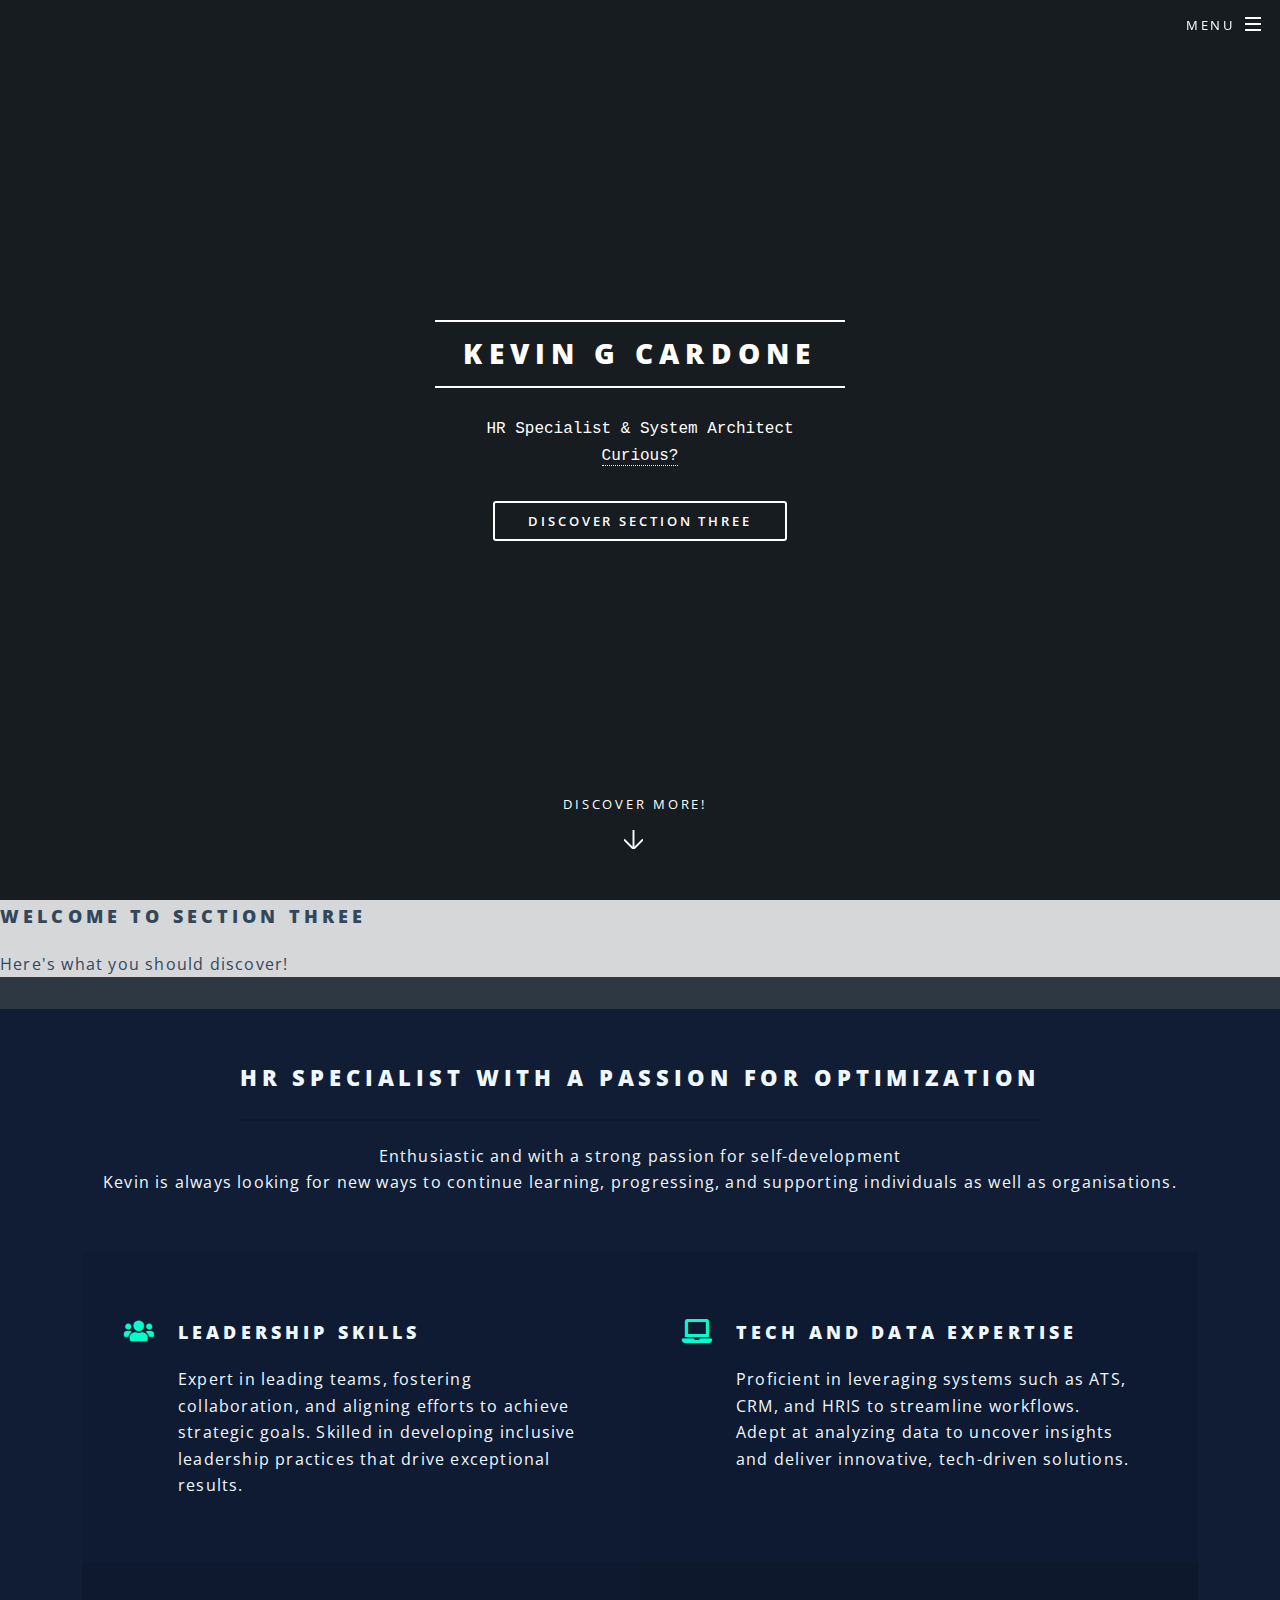
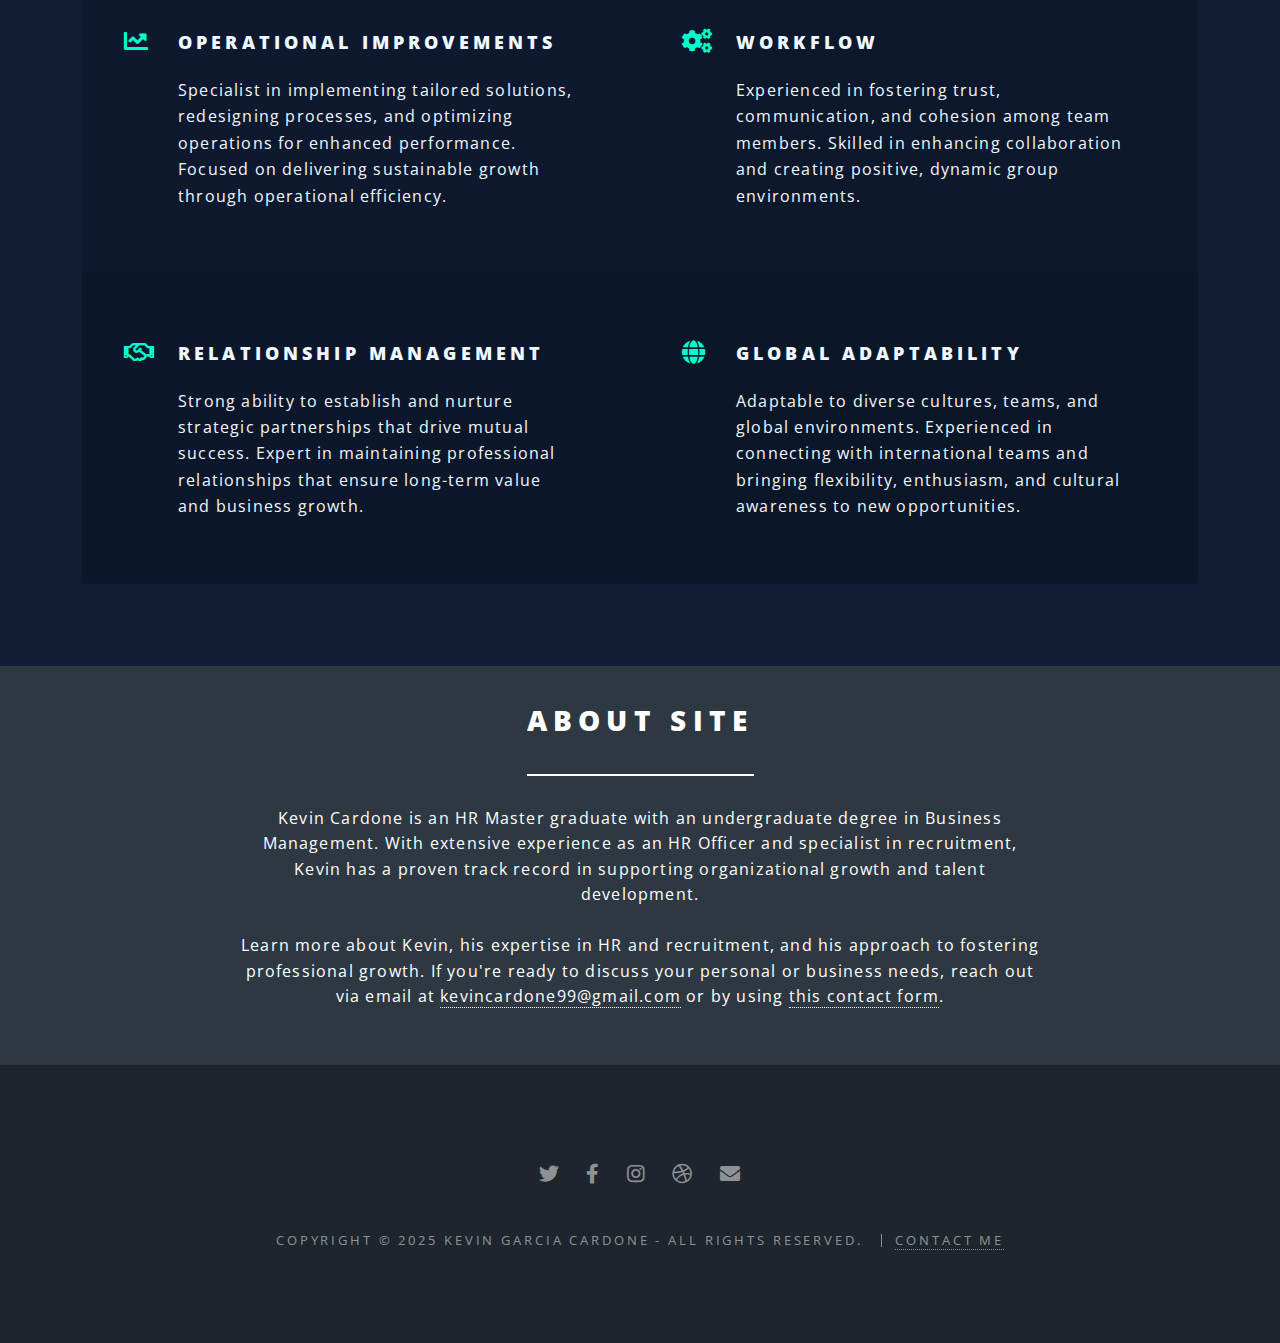
==== index.html @ 72589b6a "Update index.html" ====
<!DOCTYPE HTML>
<html>
    <head>
        <title>Kevin Cardone</title>
        <meta charset="utf-8" />
        <meta name="viewport" content="width=device-width, initial-scale=1, user-scalable=no" />
        <link rel="stylesheet" href="assets/css/main.css" />
        <link rel="stylesheet" href="https://cdnjs.cloudflare.com/ajax/libs/font-awesome/6.5.0/css/all.min.css" integrity="sha512-MB3zFUjFz8NsoI6RZfLGMZ6QrQbRuLsk9pbSrwUGoCsn5ij6+Sk6q6O3lO7L+M5mYhEbMPdo/OljnLZqeDg5oA==" crossorigin="anonymous" referrerpolicy="no-referrer" />
        <link rel="stylesheet" href="override.css" /> <!-- Ultimate override CSS file -->
        <noscript><link rel="stylesheet" href="assets/css/noscript.css" /></noscript>
        <style>
            /* Optional: Smooth scrolling */
            html {
                scroll-behavior: smooth;
            }
        </style>
    </head>
    <body class="landing is-preload">

        <!-- Page Wrapper -->
        <div id="page-wrapper">

            <!-- Header -->
            <header id="header" class="alt">
                <h1><a href="index.html">Kevin Cardone</a></h1>
                <nav id="nav">
                    <ul>
                        <li class="special">
                            <a href="#menu" class="menuToggle"><span>Menu</span></a>
                            <div id="menu">
                                <ul>
                                    <li><a href="index.html">Home</a></li>
                                    <li><a href="generic.html">About me</a></li>
                                    <li><a href="elements.html">Resume</a></li>
    
                                </ul>
                            </div>
                        </li>
                    </ul>
                </nav>
            </header>

            <!-- Banner -->
<section id="banner">
    <div class="inner">
        <h2>Kevin G Cardone</h2>
        <p>HR Specialist & System Architect<br />
            <a href="assets/images/gorge.jpg" target="_blank">Curious?</a></p>
        <ul class="actions special">
            <li><a href="#three" class="button">Discover Section Three</a></li>
        </ul>
    </div>
    <a href="#three" class="more scrolly">Discover more!</a> <!-- Updated to scroll to the next section -->
</section>

<!-- Section Three -->
<section id="three">
    <div class="inner">
        <h3>Welcome to Section Three</h3>
        <p>Here's what you should discover!</p>
    </div>
</section>

            <!-- HR Skills Section -->
       <section id="three" class="wrapper style3 special" style="background-color: rgba(10, 25, 51, 0.85); color: #f0f8ff; padding: 50px 20px; margin-bottom: 0 !important; border: none;">
    <div class="inner">
        <header class="major">
            <h2>HR specialist with a passion for optimization</h2>
            <p>Enthusiastic and with a strong passion for self-development<br />
            Kevin is always looking for new ways to continue learning, progressing, and supporting individuals as well as organisations.</p>
        </header>
        <ul class="features">
            <li class="icon solid fa-users">
                <h3>Leadership Skills</h3>
                <p>Expert in leading teams, fostering collaboration, and aligning efforts to achieve strategic goals. Skilled in developing inclusive leadership practices that drive exceptional results.</p>
            </li>
            <li class="icon solid fa-laptop">
                <h3>Tech and Data Expertise</h3>
                <p>Proficient in leveraging systems such as ATS, CRM, and HRIS to streamline workflows. Adept at analyzing data to uncover insights and deliver innovative, tech-driven solutions.</p>
            </li>
            <li class="icon solid fa-chart-line">
                <h3>Operational Improvements</h3>
                <p>Specialist in implementing tailored solutions, redesigning processes, and optimizing operations for enhanced performance. Focused on delivering sustainable growth through operational efficiency.</p>
            </li>
            <li class="icon solid fa-cogs">
                <h3>Workflow</h3>
                <p>Experienced in fostering trust, communication, and cohesion among team members. Skilled in enhancing collaboration and creating positive, dynamic group environments.</p>
            </li>
            <li class="icon fa-handshake">
                <h3>Relationship Management</h3>
                <p>Strong ability to establish and nurture strategic partnerships that drive mutual success. Expert in maintaining professional relationships that ensure long-term value and business growth.</p>
            </li>
            <li class="icon solid fa-globe">
                <h3>Global Adaptability</h3>
                <p>Adaptable to diverse cultures, teams, and global environments. Experienced in connecting with international teams and bringing flexibility, enthusiasm, and cultural awareness to new opportunities.</p>
            </li>
        </ul>
    </div>
</section>

            <section id="about-site-custom" class="wrapper style2 special" style="margin-top: 0 !important; padding-top: 0; border: none;">
    <div class="inner">
        <header class="major" style="margin-bottom: 10px;">
            <h2>About Site</h2>
        </header>
        <p>Kevin Cardone is an HR Master graduate with an undergraduate degree in Business Management. With extensive experience as an HR Officer and specialist in recruitment, Kevin has a proven track record in supporting organizational growth and talent development.</p>
        <p>Learn more about Kevin, his expertise in HR and recruitment, and his approach to fostering professional growth. If you're ready to discuss your personal or business needs, reach out via email at <a href="mailto:kevincardone99@gmail.com">kevincardone99@gmail.com</a> or by using <a href="#">this contact form</a>.</p>
    </div>
</section>



            <!-- Footer -->
            <footer id="footer">
                <ul class="icons">
                    <li><a href="#" class="icon brands fa-twitter"><span class="label">Twitter</span></a></li>
                    <li><a href="#" class="icon brands fa-facebook-f"><span class="label">Facebook</span></a></li>
                    <li><a href="#" class="icon brands fa-instagram"><span class="label">Instagram</span></a></li>
                    <li><a href="#" class="icon brands fa-dribbble"><span class="label">Dribbble</span></a></li>
                    <li><a href="#" class="icon solid fa-envelope"><span class="label">Email</span></a></li>
                </ul>
                <ul class="copyright">
                    <li>Copyright &copy; 2025 Kevin Garcia Cardone - All Rights Reserved.</li>
                    <li><a href="https://altruisticaxon.github.io/spectral/">Contact me</a></li>
                </ul>
            </footer>

        </div> <!-- Closed properly -->

        <!-- Scripts -->
        <script src="assets/js/jquery.min.js"></script>
        <script src="assets/js/jquery.scrollex.min.js"></script>
        <script src="assets/js/jquery.scrolly.min.js"></script>
        <script src="assets/js/browser.min.js"></script>
        <script src="assets/js/breakpoints.min.js"></script>
        <script src="assets/js/util.js"></script>
        <script src="assets/js/main.js"></script>

        </script>
        <script>
            document.querySelectorAll('a[href^="#"]').forEach(anchor => {
                anchor.addEventListener('click', function (e) {
                    e.preventDefault();
                    const targetElement = document.querySelector(this.getAttribute('href'));
                    
                    if (!targetElement) return; // Ensure the target exists

                    // Scroll immediately without delay
                    const targetPosition = targetElement.offsetTop;
                    window.scrollTo({
                        top: targetPosition,
                        behavior: 'smooth' // Smooth scrolling for UX
                    });
                });
            });
        </script>
    </body>
</html>
---- assets/css/main.css ----
@import url(fontawesome-all.min.css);
@import url("https://fonts.googleapis.com/css?family=Open+Sans:400,400italic,600,600italic,800,800italic");

/*
	Spectral by HTML5 UP
	html5up.net | @ajlkn
	Free for personal and commercial use under the CCA 3.0 license (html5up.net/license)
*/

html, body, div, span, applet, object,
iframe, h1, h2, h3, h4, h5, h6, p, blockquote,
pre, a, abbr, acronym, address, big, cite,
code, del, dfn, em, img, ins, kbd, q, s, samp,
small, strike, strong, sub, sup, tt, var, b,
u, i, center, dl, dt, dd, ol, ul, li, fieldset,
form, label, legend, table, caption, tbody,
tfoot, thead, tr, th, td, article, aside,
canvas, details, embed, figure, figcaption,
footer, header, hgroup, menu, nav, output, ruby,
section, summary, time, mark, audio, video {
	margin: 0;
	padding: 0;
	border: 0;
	font-size: 100%;
	font: inherit;
	vertical-align: baseline;}
/* --- Resume Section Overrides --- */
#resume.wrapper.style3.special {
  background: linear-gradient(rgba(10,25,51,0.5), rgba(10,25,51,0.5)) , url('assets/images/banner.jpg') no-repeat center center/cover !important;
  text-align: center !important;
  display: flex !important;
  flex-direction: column !important;
  justify-content: center !important;
  align-items: center !important;
  padding: 50px 20px !important;
  margin-bottom: 0 !important;
  border: none !important;
  height: 100vh !important;
  color: #f0f8ff !important;
}

/* --- Resume Section Buttons Overrides --- */
#resume .actions .button {
  background: #fff !important;
  color: #0a1933 !important;
  padding: 12px 25px !important;
  margin: 10px 5px !important;
  font-size: 1rem !important;
  border-radius: 4px !important;
  text-decoration: none !important;
}


article, aside, details, figcaption, figure,
footer, header, hgroup, menu, nav, section {
	display: block;}

body {
	line-height: 1;
}

ol, ul {
	list-style: none;
}

blockquote, q {
	quotes: none;
}

	blockquote:before, blockquote:after, q:before, q:after {
		content: '';
		content: none;
	}

table {
	border-collapse: collapse;
	border-spacing: 0;
}

body {
	-webkit-text-size-adjust: none;
}

mark {
	background-color: transparent;
	color: inherit;
}

input::-moz-focus-inner {
	border: 0;
	padding: 0;
}

input, select, textarea {
	-moz-appearance: none;
	-webkit-appearance: none;
	-ms-appearance: none;
	appearance: none;
}

/* Basic */

	@-ms-viewport {
		width: device-width;
	}

	html {
		box-sizing: border-box;
	}

	*, *:before, *:after {
		box-sizing: inherit;
	}

	body {
		background: #2e3842;
	}

		body.is-preload *, body.is-preload *:before, body.is-preload *:after {
			-moz-animation: none !important;
			-webkit-animation: none !important;
			-ms-animation: none !important;
			animation: none !important;
			-moz-transition: none !important;
			-webkit-transition: none !important;
			-ms-transition: none !important;
			transition: none !important;
		}

	body, input, select, textarea {
		color: #fff;
		font-family: "Open Sans", Helvetica, sans-serif;
		font-size: 15pt;
		font-weight: 400;
		letter-spacing: 0.075em;
		line-height: 1.65em;
	}

		@media screen and (max-width: 1680px) {

			body, input, select, textarea {
				font-size: 13pt;
			}

		}

		@media screen and (max-width: 1280px) {

			body, input, select, textarea {
				font-size: 12pt;
			}

		}

		@media screen and (max-width: 736px) {

			body, input, select, textarea {
				font-size: 11pt;
				letter-spacing: 0.0375em;
			}

		}

	a {
		-moz-transition: color 0.2s ease, border-bottom-color 0.2s ease;
		-webkit-transition: color 0.2s ease, border-bottom-color 0.2s ease;
		-ms-transition: color 0.2s ease, border-bottom-color 0.2s ease;
		transition: color 0.2s ease, border-bottom-color 0.2s ease;
		border-bottom: dotted 1px;
		color: inherit;
		text-decoration: none;
	}

		a:hover {
			border-bottom-color: transparent;
		}

	strong, b {
		color: #fff;
		font-weight: 600;
	}

	em, i {
		font-style: italic;
	}

	p {
		margin: 0 0 2em 0;
	}

	h1, h2, h3, h4, h5, h6 {
		color: #fff;
		font-weight: 800;
		letter-spacing: 0.225em;
		line-height: 1em;
		margin: 0 0 1em 0;
		text-transform: uppercase;
	}

		h1 a, h2 a, h3 a, h4 a, h5 a, h6 a {
			color: inherit;
			text-decoration: none;
		}

	h2 {
		font-size: 1.35em;
		line-height: 1.75em;
	}

		@media screen and (max-width: 736px) {

			h2 {
				font-size: 1.1em;
				line-height: 1.65em;
			}

		}

	h3 {
		font-size: 1.15em;
		line-height: 1.75em;
	}

		@media screen and (max-width: 736px) {

			h3 {
				font-size: 1em;
				line-height: 1.65em;
			}

		}

	h4 {
		font-size: 1em;
		line-height: 1.5em;
	}

	h5 {
		font-size: 0.8em;
		line-height: 1.5em;
	}

	h6 {
		font-size: 0.7em;
		line-height: 1.5em;
	}

	sub {
		font-size: 0.8em;
		position: relative;
		top: 0.5em;
	}

	sup {
		font-size: 0.8em;
		position: relative;
		top: -0.5em;
	}

	hr {
		border: 0;
		border-bottom: solid 2px #fff;
		margin: 3em 0;
	}

		hr.major {
			margin: 4.5em 0;
		}

	blockquote {
		border-left: solid 4px #fff;
		font-style: italic;
		margin: 0 0 2em 0;
		padding: 0.5em 0 0.5em 2em;
	}

	code {
		background: rgba(144, 144, 144, 0.25);
		border-radius: 3px;
		font-family: "Courier New", monospace;
		font-size: 0.9em;
		letter-spacing: 0;
		margin: 0 0.25em;
		padding: 0.25em 0.65em;
	}

	pre {
		-webkit-overflow-scrolling: touch;
		font-family: "Courier New", monospace;
		font-size: 0.9em;
		margin: 0 0 2em 0;
	}

		pre code {
			display: block;
			line-height: 1.75em;
			padding: 1em 1.5em;
			overflow-x: auto;
		}

	.align-left {
		text-align: left;
	}

	.align-center {
		text-align: center;
	}

	.align-right {
		text-align: right;
	}

/* Row */

	.row {
		display: flex;
		flex-wrap: wrap;
		box-sizing: border-box;
		align-items: stretch;
	}

		.row > * {
			box-sizing: border-box;
		}

		.row.gtr-uniform > * > :last-child {
			margin-bottom: 0;
		}

		.row.aln-left {
			justify-content: flex-start;
		}

		.row.aln-center {
			justify-content: center;
		}

		.row.aln-right {
			justify-content: flex-end;
		}

		.row.aln-top {
			align-items: flex-start;
		}

		.row.aln-middle {
			align-items: center;
		}

		.row.aln-bottom {
			align-items: flex-end;
		}

		.row > .imp {
			order: -1;
		}

		.row > .col-1 {
			width: 8.33333%;
		}

		.row > .off-1 {
			margin-left: 8.33333%;
		}

		.row > .col-2 {
			width: 16.66667%;
		}

		.row > .off-2 {
			margin-left: 16.66667%;
		}

		.row > .col-3 {
			width: 25%;
		}

		.row > .off-3 {
			margin-left: 25%;
		}

		.row > .col-4 {
			width: 33.33333%;
		}

		.row > .off-4 {
			margin-left: 33.33333%;
		}

		.row > .col-5 {
			width: 41.66667%;
		}

		.row > .off-5 {
			margin-left: 41.66667%;
		}

		.row > .col-6 {
			width: 50%;
		}

		.row > .off-6 {
			margin-left: 50%;
		}

		.row > .col-7 {
			width: 58.33333%;
		}

		.row > .off-7 {
			margin-left: 58.33333%;
		}

		.row > .col-8 {
			width: 66.66667%;
		}

		.row > .off-8 {
			margin-left: 66.66667%;
		}

		.row > .col-9 {
			width: 75%;
		}

		.row > .off-9 {
			margin-left: 75%;
		}

		.row > .col-10 {
			width: 83.33333%;
		}

		.row > .off-10 {
			margin-left: 83.33333%;
		}

		.row > .col-11 {
			width: 91.66667%;
		}

		.row > .off-11 {
			margin-left: 91.66667%;
		}

		.row > .col-12 {
			width: 100%;
		}

		.row > .off-12 {
			margin-left: 100%;
		}

		.row.gtr-0 {
			margin-top: 0;
			margin-left: 0em;
		}

			.row.gtr-0 > * {
				padding: 0 0 0 0em;
			}

			.row.gtr-0.gtr-uniform {
				margin-top: 0em;
			}

				.row.gtr-0.gtr-uniform > * {
					padding-top: 0em;
				}

		.row.gtr-25 {
			margin-top: 0;
			margin-left: -0.375em;
		}

			.row.gtr-25 > * {
				padding: 0 0 0 0.375em;
			}

			.row.gtr-25.gtr-uniform {
				margin-top: -0.375em;
			}

				.row.gtr-25.gtr-uniform > * {
					padding-top: 0.375em;
				}

		.row.gtr-50 {
			margin-top: 0;
			margin-left: -0.75em;
		}

			.row.gtr-50 > * {
				padding: 0 0 0 0.75em;
			}

			.row.gtr-50.gtr-uniform {
				margin-top: -0.75em;
			}

				.row.gtr-50.gtr-uniform > * {
					padding-top: 0.75em;
				}

		.row {
			margin-top: 0;
			margin-left: -1.5em;
		}

			.row > * {
				padding: 0 0 0 1.5em;
			}

			.row.gtr-uniform {
				margin-top: -1.5em;
			}

				.row.gtr-uniform > * {
					padding-top: 1.5em;
				}

		.row.gtr-150 {
			margin-top: 0;
			margin-left: -2.25em;
		}

			.row.gtr-150 > * {
				padding: 0 0 0 2.25em;
			}

			.row.gtr-150.gtr-uniform {
				margin-top: -2.25em;
			}

				.row.gtr-150.gtr-uniform > * {
					padding-top: 2.25em;
				}

		.row.gtr-200 {
			margin-top: 0;
			margin-left: -3em;
		}

			.row.gtr-200 > * {
				padding: 0 0 0 3em;
			}

			.row.gtr-200.gtr-uniform {
				margin-top: -3em;
			}

				.row.gtr-200.gtr-uniform > * {
					padding-top: 3em;
				}

		@media screen and (max-width: 1680px) {

			.row {
				display: flex;
				flex-wrap: wrap;
				box-sizing: border-box;
				align-items: stretch;
			}

				.row > * {
					box-sizing: border-box;
				}

				.row.gtr-uniform > * > :last-child {
					margin-bottom: 0;
				}

				.row.aln-left {
					justify-content: flex-start;
				}

				.row.aln-center {
					justify-content: center;
				}

				.row.aln-right {
					justify-content: flex-end;
				}

				.row.aln-top {
					align-items: flex-start;
				}

				.row.aln-middle {
					align-items: center;
				}

				.row.aln-bottom {
					align-items: flex-end;
				}

				.row > .imp-xlarge {
					order: -1;
				}

				.row > .col-1-xlarge {
					width: 8.33333%;
				}

				.row > .off-1-xlarge {
					margin-left: 8.33333%;
				}

				.row > .col-2-xlarge {
					width: 16.66667%;
				}

				.row > .off-2-xlarge {
					margin-left: 16.66667%;
				}

				.row > .col-3-xlarge {
					width: 25%;
				}

				.row > .off-3-xlarge {
					margin-left: 25%;
				}

				.row > .col-4-xlarge {
					width: 33.33333%;
				}

				.row > .off-4-xlarge {
					margin-left: 33.33333%;
				}

				.row > .col-5-xlarge {
					width: 41.66667%;
				}

				.row > .off-5-xlarge {
					margin-left: 41.66667%;
				}

				.row > .col-6-xlarge {
					width: 50%;
				}

				.row > .off-6-xlarge {
					margin-left: 50%;
				}

				.row > .col-7-xlarge {
					width: 58.33333%;
				}

				.row > .off-7-xlarge {
					margin-left: 58.33333%;
				}

				.row > .col-8-xlarge {
					width: 66.66667%;
				}

				.row > .off-8-xlarge {
					margin-left: 66.66667%;
				}

				.row > .col-9-xlarge {
					width: 75%;
				}

				.row > .off-9-xlarge {
					margin-left: 75%;
				}

				.row > .col-10-xlarge {
					width: 83.33333%;
				}

				.row > .off-10-xlarge {
					margin-left: 83.33333%;
				}

				.row > .col-11-xlarge {
					width: 91.66667%;
				}

				.row > .off-11-xlarge {
					margin-left: 91.66667%;
				}

				.row > .col-12-xlarge {
					width: 100%;
				}

				.row > .off-12-xlarge {
					margin-left: 100%;
				}

				.row.gtr-0 {
					margin-top: 0;
					margin-left: 0em;
				}

					.row.gtr-0 > * {
						padding: 0 0 0 0em;
					}

					.row.gtr-0.gtr-uniform {
						margin-top: 0em;
					}

						.row.gtr-0.gtr-uniform > * {
							padding-top: 0em;
						}

				.row.gtr-25 {
					margin-top: 0;
					margin-left: -0.375em;
				}

					.row.gtr-25 > * {
						padding: 0 0 0 0.375em;
					}

					.row.gtr-25.gtr-uniform {
						margin-top: -0.375em;
					}

						.row.gtr-25.gtr-uniform > * {
							padding-top: 0.375em;
						}

				.row.gtr-50 {
					margin-top: 0;
					margin-left: -0.75em;
				}

					.row.gtr-50 > * {
						padding: 0 0 0 0.75em;
					}

					.row.gtr-50.gtr-uniform {
						margin-top: -0.75em;
					}

						.row.gtr-50.gtr-uniform > * {
							padding-top: 0.75em;
						}

				.row {
					margin-top: 0;
					margin-left: -1.5em;
				}

					.row > * {
						padding: 0 0 0 1.5em;
					}

					.row.gtr-uniform {
						margin-top: -1.5em;
					}

						.row.gtr-uniform > * {
							padding-top: 1.5em;
						}

				.row.gtr-150 {
					margin-top: 0;
					margin-left: -2.25em;
				}

					.row.gtr-150 > * {
						padding: 0 0 0 2.25em;
					}

					.row.gtr-150.gtr-uniform {
						margin-top: -2.25em;
					}

						.row.gtr-150.gtr-uniform > * {
							padding-top: 2.25em;
						}

				.row.gtr-200 {
					margin-top: 0;
					margin-left: -3em;
				}

					.row.gtr-200 > * {
						padding: 0 0 0 3em;
					}

					.row.gtr-200.gtr-uniform {
						margin-top: -3em;
					}

						.row.gtr-200.gtr-uniform > * {
							padding-top: 3em;
						}

		}

		@media screen and (max-width: 1280px) {

			.row {
				display: flex;
				flex-wrap: wrap;
				box-sizing: border-box;
				align-items: stretch;
			}

				.row > * {
					box-sizing: border-box;
				}

				.row.gtr-uniform > * > :last-child {
					margin-bottom: 0;
				}

				.row.aln-left {
					justify-content: flex-start;
				}

				.row.aln-center {
					justify-content: center;
				}

				.row.aln-right {
					justify-content: flex-end;
				}

				.row.aln-top {
					align-items: flex-start;
				}

				.row.aln-middle {
					align-items: center;
				}

				.row.aln-bottom {
					align-items: flex-end;
				}

				.row > .imp-large {
					order: -1;
				}

				.row > .col-1-large {
					width: 8.33333%;
				}

				.row > .off-1-large {
					margin-left: 8.33333%;
				}

				.row > .col-2-large {
					width: 16.66667%;
				}

				.row > .off-2-large {
					margin-left: 16.66667%;
				}

				.row > .col-3-large {
					width: 25%;
				}

				.row > .off-3-large {
					margin-left: 25%;
				}

				.row > .col-4-large {
					width: 33.33333%;
				}

				.row > .off-4-large {
					margin-left: 33.33333%;
				}

				.row > .col-5-large {
					width: 41.66667%;
				}

				.row > .off-5-large {
					margin-left: 41.66667%;
				}

				.row > .col-6-large {
					width: 50%;
				}

				.row > .off-6-large {
					margin-left: 50%;
				}

				.row > .col-7-large {
					width: 58.33333%;
				}

				.row > .off-7-large {
					margin-left: 58.33333%;
				}

				.row > .col-8-large {
					width: 66.66667%;
				}

				.row > .off-8-large {
					margin-left: 66.66667%;
				}

				.row > .col-9-large {
					width: 75%;
				}

				.row > .off-9-large {
					margin-left: 75%;
				}

				.row > .col-10-large {
					width: 83.33333%;
				}

				.row > .off-10-large {
					margin-left: 83.33333%;
				}

				.row > .col-11-large {
					width: 91.66667%;
				}

				.row > .off-11-large {
					margin-left: 91.66667%;
				}

				.row > .col-12-large {
					width: 100%;
				}

				.row > .off-12-large {
					margin-left: 100%;
				}

				.row.gtr-0 {
					margin-top: 0;
					margin-left: 0em;
				}

					.row.gtr-0 > * {
						padding: 0 0 0 0em;
					}

					.row.gtr-0.gtr-uniform {
						margin-top: 0em;
					}

						.row.gtr-0.gtr-uniform > * {
							padding-top: 0em;
						}

				.row.gtr-25 {
					margin-top: 0;
					margin-left: -0.375em;
				}

					.row.gtr-25 > * {
						padding: 0 0 0 0.375em;
					}

					.row.gtr-25.gtr-uniform {
						margin-top: -0.375em;
					}

						.row.gtr-25.gtr-uniform > * {
							padding-top: 0.375em;
						}

				.row.gtr-50 {
					margin-top: 0;
					margin-left: -0.75em;
				}

					.row.gtr-50 > * {
						padding: 0 0 0 0.75em;
					}

					.row.gtr-50.gtr-uniform {
						margin-top: -0.75em;
					}

						.row.gtr-50.gtr-uniform > * {
							padding-top: 0.75em;
						}

				.row {
					margin-top: 0;
					margin-left: -1.5em;
				}

					.row > * {
						padding: 0 0 0 1.5em;
					}

					.row.gtr-uniform {
						margin-top: -1.5em;
					}

						.row.gtr-uniform > * {
							padding-top: 1.5em;
						}

				.row.gtr-150 {
					margin-top: 0;
					margin-left: -2.25em;
				}

					.row.gtr-150 > * {
						padding: 0 0 0 2.25em;
					}

					.row.gtr-150.gtr-uniform {
						margin-top: -2.25em;
					}

						.row.gtr-150.gtr-uniform > * {
							padding-top: 2.25em;
						}

				.row.gtr-200 {
					margin-top: 0;
					margin-left: -3em;
				}

					.row.gtr-200 > * {
						padding: 0 0 0 3em;
					}

					.row.gtr-200.gtr-uniform {
						margin-top: -3em;
					}

						.row.gtr-200.gtr-uniform > * {
							padding-top: 3em;
						}

		}

		@media screen and (max-width: 980px) {

			.row {
				display: flex;
				flex-wrap: wrap;
				box-sizing: border-box;
				align-items: stretch;
			}

				.row > * {
					box-sizing: border-box;
				}

				.row.gtr-uniform > * > :last-child {
					margin-bottom: 0;
				}

				.row.aln-left {
					justify-content: flex-start;
				}

				.row.aln-center {
					justify-content: center;
				}

				.row.aln-right {
					justify-content: flex-end;
				}

				.row.aln-top {
					align-items: flex-start;
				}

				.row.aln-middle {
					align-items: center;
				}

				.row.aln-bottom {
					align-items: flex-end;
				}

				.row > .imp-medium {
					order: -1;
				}

				.row > .col-1-medium {
					width: 8.33333%;
				}

				.row > .off-1-medium {
					margin-left: 8.33333%;
				}

				.row > .col-2-medium {
					width: 16.66667%;
				}

				.row > .off-2-medium {
					margin-left: 16.66667%;
				}

				.row > .col-3-medium {
					width: 25%;
				}

				.row > .off-3-medium {
					margin-left: 25%;
				}

				.row > .col-4-medium {
					width: 33.33333%;
				}

				.row > .off-4-medium {
					margin-left: 33.33333%;
				}

				.row > .col-5-medium {
					width: 41.66667%;
				}

				.row > .off-5-medium {
					margin-left: 41.66667%;
				}

				.row > .col-6-medium {
					width: 50%;
				}

				.row > .off-6-medium {
					margin-left: 50%;
				}

				.row > .col-7-medium {
					width: 58.33333%;
				}

				.row > .off-7-medium {
					margin-left: 58.33333%;
				}

				.row > .col-8-medium {
					width: 66.66667%;
				}

				.row > .off-8-medium {
					margin-left: 66.66667%;
				}

				.row > .col-9-medium {
					width: 75%;
				}

				.row > .off-9-medium {
					margin-left: 75%;
				}

				.row > .col-10-medium {
					width: 83.33333%;
				}

				.row > .off-10-medium {
					margin-left: 83.33333%;
				}

				.row > .col-11-medium {
					width: 91.66667%;
				}

				.row > .off-11-medium {
					margin-left: 91.66667%;
				}

				.row > .col-12-medium {
					width: 100%;
				}

				.row > .off-12-medium {
					margin-left: 100%;
				}

				.row.gtr-0 {
					margin-top: 0;
					margin-left: 0em;
				}

					.row.gtr-0 > * {
						padding: 0 0 0 0em;
					}

					.row.gtr-0.gtr-uniform {
						margin-top: 0em;
					}

						.row.gtr-0.gtr-uniform > * {
							padding-top: 0em;
						}

				.row.gtr-25 {
					margin-top: 0;
					margin-left: -0.375em;
				}

					.row.gtr-25 > * {
						padding: 0 0 0 0.375em;
					}

					.row.gtr-25.gtr-uniform {
						margin-top: -0.375em;
					}

						.row.gtr-25.gtr-uniform > * {
							padding-top: 0.375em;
						}

				.row.gtr-50 {
					margin-top: 0;
					margin-left: -0.75em;
				}

					.row.gtr-50 > * {
						padding: 0 0 0 0.75em;
					}

					.row.gtr-50.gtr-uniform {
						margin-top: -0.75em;
					}

						.row.gtr-50.gtr-uniform > * {
							padding-top: 0.75em;
						}

				.row {
					margin-top: 0;
					margin-left: -1.5em;
				}

					.row > * {
						padding: 0 0 0 1.5em;
					}

					.row.gtr-uniform {
						margin-top: -1.5em;
					}

						.row.gtr-uniform > * {
							padding-top: 1.5em;
						}

				.row.gtr-150 {
					margin-top: 0;
					margin-left: -2.25em;
				}

					.row.gtr-150 > * {
						padding: 0 0 0 2.25em;
					}

					.row.gtr-150.gtr-uniform {
						margin-top: -2.25em;
					}

						.row.gtr-150.gtr-uniform > * {
							padding-top: 2.25em;
						}

				.row.gtr-200 {
					margin-top: 0;
					margin-left: -3em;
				}

					.row.gtr-200 > * {
						padding: 0 0 0 3em;
					}

					.row.gtr-200.gtr-uniform {
						margin-top: -3em;
					}

						.row.gtr-200.gtr-uniform > * {
							padding-top: 3em;
						}

		}

		@media screen and (max-width: 736px) {

			.row {
				display: flex;
				flex-wrap: wrap;
				box-sizing: border-box;
				align-items: stretch;
			}

				.row > * {
					box-sizing: border-box;
				}

				.row.gtr-uniform > * > :last-child {
					margin-bottom: 0;
				}

				.row.aln-left {
					justify-content: flex-start;
				}

				.row.aln-center {
					justify-content: center;
				}

				.row.aln-right {
					justify-content: flex-end;
				}

				.row.aln-top {
					align-items: flex-start;
				}

				.row.aln-middle {
					align-items: center;
				}

				.row.aln-bottom {
					align-items: flex-end;
				}

				.row > .imp-small {
					order: -1;
				}

				.row > .col-1-small {
					width: 8.33333%;
				}

				.row > .off-1-small {
					margin-left: 8.33333%;
				}

				.row > .col-2-small {
					width: 16.66667%;
				}

				.row > .off-2-small {
					margin-left: 16.66667%;
				}

				.row > .col-3-small {
					width: 25%;
				}

				.row > .off-3-small {
					margin-left: 25%;
				}

				.row > .col-4-small {
					width: 33.33333%;
				}

				.row > .off-4-small {
					margin-left: 33.33333%;
				}

				.row > .col-5-small {
					width: 41.66667%;
				}

				.row > .off-5-small {
					margin-left: 41.66667%;
				}

				.row > .col-6-small {
					width: 50%;
				}

				.row > .off-6-small {
					margin-left: 50%;
				}

				.row > .col-7-small {
					width: 58.33333%;
				}

				.row > .off-7-small {
					margin-left: 58.33333%;
				}

				.row > .col-8-small {
					width: 66.66667%;
				}

				.row > .off-8-small {
					margin-left: 66.66667%;
				}

				.row > .col-9-small {
					width: 75%;
				}

				.row > .off-9-small {
					margin-left: 75%;
				}

				.row > .col-10-small {
					width: 83.33333%;
				}

				.row > .off-10-small {
					margin-left: 83.33333%;
				}

				.row > .col-11-small {
					width: 91.66667%;
				}

				.row > .off-11-small {
					margin-left: 91.66667%;
				}

				.row > .col-12-small {
					width: 100%;
				}

				.row > .off-12-small {
					margin-left: 100%;
				}

				.row.gtr-0 {
					margin-top: 0;
					margin-left: 0em;
				}

					.row.gtr-0 > * {
						padding: 0 0 0 0em;
					}

					.row.gtr-0.gtr-uniform {
						margin-top: 0em;
					}

						.row.gtr-0.gtr-uniform > * {
							padding-top: 0em;
						}

				.row.gtr-25 {
					margin-top: 0;
					margin-left: -0.375em;
				}

					.row.gtr-25 > * {
						padding: 0 0 0 0.375em;
					}

					.row.gtr-25.gtr-uniform {
						margin-top: -0.375em;
					}

						.row.gtr-25.gtr-uniform > * {
							padding-top: 0.375em;
						}

				.row.gtr-50 {
					margin-top: 0;
					margin-left: -0.75em;
				}

					.row.gtr-50 > * {
						padding: 0 0 0 0.75em;
					}

					.row.gtr-50.gtr-uniform {
						margin-top: -0.75em;
					}

						.row.gtr-50.gtr-uniform > * {
							padding-top: 0.75em;
						}

				.row {
					margin-top: 0;
					margin-left: -1.5em;
				}

					.row > * {
						padding: 0 0 0 1.5em;
					}

					.row.gtr-uniform {
						margin-top: -1.5em;
					}

						.row.gtr-uniform > * {
							padding-top: 1.5em;
						}

				.row.gtr-150 {
					margin-top: 0;
					margin-left: -2.25em;
				}

					.row.gtr-150 > * {
						padding: 0 0 0 2.25em;
					}

					.row.gtr-150.gtr-uniform {
						margin-top: -2.25em;
					}

						.row.gtr-150.gtr-uniform > * {
							padding-top: 2.25em;
						}

				.row.gtr-200 {
					margin-top: 0;
					margin-left: -3em;
				}

					.row.gtr-200 > * {
						padding: 0 0 0 3em;
					}

					.row.gtr-200.gtr-uniform {
						margin-top: -3em;
					}

						.row.gtr-200.gtr-uniform > * {
							padding-top: 3em;
						}

		}

		@media screen and (max-width: 480px) {

			.row {
				display: flex;
				flex-wrap: wrap;
				box-sizing: border-box;
				align-items: stretch;
			}

				.row > * {
					box-sizing: border-box;
				}

				.row.gtr-uniform > * > :last-child {
					margin-bottom: 0;
				}

				.row.aln-left {
					justify-content: flex-start;
				}

				.row.aln-center {
					justify-content: center;
				}

				.row.aln-right {
					justify-content: flex-end;
				}

				.row.aln-top {
					align-items: flex-start;
				}

				.row.aln-middle {
					align-items: center;
				}

				.row.aln-bottom {
					align-items: flex-end;
				}

				.row > .imp-xsmall {
					order: -1;
				}

				.row > .col-1-xsmall {
					width: 8.33333%;
				}

				.row > .off-1-xsmall {
					margin-left: 8.33333%;
				}

				.row > .col-2-xsmall {
					width: 16.66667%;
				}

				.row > .off-2-xsmall {
					margin-left: 16.66667%;
				}

				.row > .col-3-xsmall {
					width: 25%;
				}

				.row > .off-3-xsmall {
					margin-left: 25%;
				}

				.row > .col-4-xsmall {
					width: 33.33333%;
				}

				.row > .off-4-xsmall {
					margin-left: 33.33333%;
				}

				.row > .col-5-xsmall {
					width: 41.66667%;
				}

				.row > .off-5-xsmall {
					margin-left: 41.66667%;
				}

				.row > .col-6-xsmall {
					width: 50%;
				}

				.row > .off-6-xsmall {
					margin-left: 50%;
				}

				.row > .col-7-xsmall {
					width: 58.33333%;
				}

				.row > .off-7-xsmall {
					margin-left: 58.33333%;
				}

				.row > .col-8-xsmall {
					width: 66.66667%;
				}

				.row > .off-8-xsmall {
					margin-left: 66.66667%;
				}

				.row > .col-9-xsmall {
					width: 75%;
				}

				.row > .off-9-xsmall {
					margin-left: 75%;
				}

				.row > .col-10-xsmall {
					width: 83.33333%;
				}

				.row > .off-10-xsmall {
					margin-left: 83.33333%;
				}

				.row > .col-11-xsmall {
					width: 91.66667%;
				}

				.row > .off-11-xsmall {
					margin-left: 91.66667%;
				}

				.row > .col-12-xsmall {
					width: 100%;
				}

				.row > .off-12-xsmall {
					margin-left: 100%;
				}

				.row.gtr-0 {
					margin-top: 0;
					margin-left: 0em;
				}

					.row.gtr-0 > * {
						padding: 0 0 0 0em;
					}

					.row.gtr-0.gtr-uniform {
						margin-top: 0em;
					}

						.row.gtr-0.gtr-uniform > * {
							padding-top: 0em;
						}

				.row.gtr-25 {
					margin-top: 0;
					margin-left: -0.375em;
				}

					.row.gtr-25 > * {
						padding: 0 0 0 0.375em;
					}

					.row.gtr-25.gtr-uniform {
						margin-top: -0.375em;
					}

						.row.gtr-25.gtr-uniform > * {
							padding-top: 0.375em;
						}

				.row.gtr-50 {
					margin-top: 0;
					margin-left: -0.75em;
				}

					.row.gtr-50 > * {
						padding: 0 0 0 0.75em;
					}

					.row.gtr-50.gtr-uniform {
						margin-top: -0.75em;
					}

						.row.gtr-50.gtr-uniform > * {
							padding-top: 0.75em;
						}

				.row {
					margin-top: 0;
					margin-left: -1.5em;
				}

					.row > * {
						padding: 0 0 0 1.5em;
					}

					.row.gtr-uniform {
						margin-top: -1.5em;
					}

						.row.gtr-uniform > * {
							padding-top: 1.5em;
						}

				.row.gtr-150 {
					margin-top: 0;
					margin-left: -2.25em;
				}

					.row.gtr-150 > * {
						padding: 0 0 0 2.25em;
					}

					.row.gtr-150.gtr-uniform {
						margin-top: -2.25em;
					}

						.row.gtr-150.gtr-uniform > * {
							padding-top: 2.25em;
						}

				.row.gtr-200 {
					margin-top: 0;
					margin-left: -3em;
				}

					.row.gtr-200 > * {
						padding: 0 0 0 3em;
					}

					.row.gtr-200.gtr-uniform {
						margin-top: -3em;
					}

						.row.gtr-200.gtr-uniform > * {
							padding-top: 3em;
						}

		}

/* Section/Article */
#three {
    background-color: rgba(255, 255, 255, 0.8); /* White with 80% transparency */
    color: #33475b; /* Dark grey-blue text for better visibility */
}

#three h2, #three h3, #three p {
    color: inherit; /* Ensure headings and paragraphs use the same text color */
}

	section.special, article.special {
		text-align: center;
	}

	header p {
		color: rgba(255, 255, 255, 0.5);
		position: relative;
		top: -0.25em;
	}

	header h3 + p {
		font-size: 1.1em;
	}

	header h4 + p,
	header h5 + p,
	header h6 + p {
		font-size: 0.9em;
	}

	header.major {
		margin: 0 0 3.5em 0;
	}

		header.major h2, header.major h3, header.major h4, header.major h5, header.major h6 {
			border-bottom: solid 2px #fff;
			display: inline-block;
			padding-bottom: 1em;
			position: relative;
		}

			header.major h2:after, header.major h3:after, header.major h4:after, header.major h5:after, header.major h6:after {
				content: '';
				display: block;
				height: 1px;
			}

		header.major p {
			color: #fff;
			top: 0;
		}

		@media screen and (max-width: 736px) {

			header.major {
				margin: 0 0 2em 0;
			}

		}

	@media screen and (max-width: 980px) {

		header br {
			display: none;
		}

	}

/* Form */

	form {
		margin: 0 0 2em 0;
	}

	label {
		color: #fff;
		display: block;
		font-size: 0.9em;
		font-weight: 600;
		margin: 0 0 1em 0;
	}

	input[type="text"],
	input[type="password"],
	input[type="email"],
	select,
	textarea {
		-moz-appearance: none;
		-webkit-appearance: none;
		-ms-appearance: none;
		appearance: none;
		background-color: rgba(144, 144, 144, 0.25);
		border-radius: 3px;
		border: none;
		color: inherit;
		display: block;
		outline: 0;
		padding: 0 1em;
		text-decoration: none;
		width: 100%;
	}

		input[type="text"]:invalid,
		input[type="password"]:invalid,
		input[type="email"]:invalid,
		select:invalid,
		textarea:invalid {
			box-shadow: none;
		}

		input[type="text"]:focus,
		input[type="password"]:focus,
		input[type="email"]:focus,
		select:focus,
		textarea:focus {
			box-shadow: 0 0 0 2px #21b2a6;
		}

	select {
		background-size: 1.25em;
		background-repeat: no-repeat;
		background-position: calc(100% - 1em) center;
		height: 2.75em;
		padding-right: 2.75em;
		text-overflow: ellipsis;
	}

		select:focus::-ms-value {
			background-color: transparent;
		}

		select::-ms-expand {
			display: none;
		}

	input[type="text"],
	input[type="password"],
	input[type="email"],
	select {
		height: 2.75em;
	}

	textarea {
		padding: 0.75em 1em;
	}

	input[type="checkbox"],
	input[type="radio"] {
		-moz-appearance: none;
		-webkit-appearance: none;
		-ms-appearance: none;
		appearance: none;
		display: block;
		float: left;
		margin-right: -2em;
		opacity: 0;
		width: 1em;
		z-index: -1;
	}

		input[type="checkbox"] + label,
		input[type="radio"] + label {
			text-decoration: none;
			color: #fff;
			cursor: pointer;
			display: inline-block;
			font-size: 1em;
			font-weight: 400;
			padding-left: 2.4em;
			padding-right: 0.75em;
			position: relative;
		}

			input[type="checkbox"] + label:before,
			input[type="radio"] + label:before {
				-moz-osx-font-smoothing: grayscale;
				-webkit-font-smoothing: antialiased;
				display: inline-block;
				font-style: normal;
				font-variant: normal;
				text-rendering: auto;
				line-height: 1;
				text-transform: none ;
				font-family: 'Font Awesome 5 Free';
				font-weight: 900;
			}

			input[type="checkbox"] + label:before,
			input[type="radio"] + label:before {
				background: rgba(144, 144, 144, 0.25);
				border-radius: 3px;
				content: '';
				display: inline-block;
				font-size: 0.8em;
				height: 2.0625em;
				left: 0;
				line-height: 2.0625em;
				position: absolute;
				text-align: center;
				top: 0;
				width: 2.0625em;
			}

		input[type="checkbox"]:checked + label:before,
		input[type="radio"]:checked + label:before {
			background: #2e3842;
			color: #fff;
			content: '\f00c';
		}

		input[type="checkbox"]:focus + label:before,
		input[type="radio"]:focus + label:before {
			box-shadow: 0 0 0 2px #21b2a6;
		}

	input[type="checkbox"] + label:before {
		border-radius: 3px;
	}

	input[type="radio"] + label:before {
		border-radius: 100%;
	}

	::-webkit-input-placeholder {
		color: rgba(255, 255, 255, 0.5) !important;
		opacity: 1.0;
	}

	:-moz-placeholder {
		color: rgba(255, 255, 255, 0.5) !important;
		opacity: 1.0;
	}

	::-moz-placeholder {
		color: rgba(255, 255, 255, 0.5) !important;
		opacity: 1.0;
	}

	:-ms-input-placeholder {
		color: rgba(255, 255, 255, 0.5) !important;
		opacity: 1.0;
	}

/* Box */

	.box {
		border-radius: 3px;
		border: solid 2px #fff;
		margin-bottom: 2em;
		padding: 1.5em;
	}

		.box > :last-child,
		.box > :last-child > :last-child,
		.box > :last-child > :last-child > :last-child {
			margin-bottom: 0;
		}

		.box.alt {
			border: 0;
			border-radius: 0;
			padding: 0;
		}

/* Icon */

	.icon {
		text-decoration: none;
		border-bottom: none;
		position: relative;
	}

		.icon:before {
			-moz-osx-font-smoothing: grayscale;
			-webkit-font-smoothing: antialiased;
			display: inline-block;
			font-style: normal;
			font-variant: normal;
			text-rendering: auto;
			line-height: 1;
			text-transform: none ;
			font-family: 'Font Awesome 5 Free';
			font-weight: 400;
		}

		.icon > .label {
			display: none;
		}

		.icon:before {
			line-height: inherit;
		}

		.icon.solid:before {
			font-weight: 900;
		}

		.icon.brands:before {
			font-family: 'Font Awesome 5 Brands';
		}

		.icon.major {
			-moz-transform: rotate(-45deg);
			-webkit-transform: rotate(-45deg);
			-ms-transform: rotate(-45deg);
			transform: rotate(-45deg);
			border-radius: 3px;
			border: solid 2px #fff;
			display: inline-block;
			font-size: 1.35em;
			height: calc(3em + 2px);
			line-height: 3em;
			text-align: center;
			width: calc(3em + 2px);
		}

			.icon.major:before {
				-moz-transform: rotate(45deg);
				-webkit-transform: rotate(45deg);
				-ms-transform: rotate(45deg);
				transform: rotate(45deg);
				display: inline-block;
				font-size: 1.5em;
			}

			@media screen and (max-width: 736px) {

				.icon.major {
					font-size: 1em;
				}

			}

		.icon.style1 {
			color: #00ffcc;
		}

		.icon.style2 {
			color: #00f0ff;
		}

		.icon.style3 {
			color: #76ddff;
		}

/* Image */

	.image {
		border-radius: 3px;
		border: 0;
		display: inline-block;
		position: relative;
	}

		.image img {
			border-radius: 3px;
			display: block;
		}

		.image.left {
			float: left;
			margin: 0 2em 2em 0;
			top: 0.25em;
		}

		.image.right {
			float: right;
			margin: 0 0 2em 2em;
			top: 0.25em;
		}

		.image.left, .image.right {
			max-width: 40%;
		}

			.image.left img, .image.right img {
				width: 100%;
			}

		.image.fit {
			display: block;
			margin: 0 0 2em 0;
			width: 100%;
		}

			.image.fit img {
				width: 100%;
			}

/* List */

	ol {
		list-style: decimal;
		margin: 0 0 2em 0;
		padding-left: 1.25em;
	}

		ol li {
			padding-left: 0.25em;
		}

	ul {
		list-style: disc;
		margin: 0 0 2em 0;
		padding-left: 1em;
	}

		ul li {
			padding-left: 0.5em;
		}

		ul.alt {
			list-style: none;
			padding-left: 0;
		}

			ul.alt li {
				border-top: solid 1px #fff;
				padding: 0.5em 0;
			}

				ul.alt li:first-child {
					border-top: 0;
					padding-top: 0;
				}

	dl {
		margin: 0 0 2em 0;
	}

/* Actions */

	ul.actions {
		display: -moz-flex;
		display: -webkit-flex;
		display: -ms-flex;
		display: flex;
		cursor: default;
		list-style: none;
		margin-left: -1em;
		padding-left: 0;
	}

		ul.actions li {
			padding: 0 0 0 1em;
			vertical-align: middle;
		}

		ul.actions.special {
			-moz-justify-content: center;
			-webkit-justify-content: center;
			-ms-justify-content: center;
			justify-content: center;
			width: 100%;
			margin-left: 0;
		}

			ul.actions.special li:first-child {
				padding-left: 0;
			}

		ul.actions.stacked {
			-moz-flex-direction: column;
			-webkit-flex-direction: column;
			-ms-flex-direction: column;
			flex-direction: column;
			margin-left: 0;
		}

			ul.actions.stacked li {
				padding: 1em 0 0 0;
			}

				ul.actions.stacked li:first-child {
					padding-top: 0;
				}

		ul.actions.fit {
			width: calc(100% + 1em);
		}

			ul.actions.fit li {
				-moz-flex-grow: 1;
				-webkit-flex-grow: 1;
				-ms-flex-grow: 1;
				flex-grow: 1;
				-moz-flex-shrink: 1;
				-webkit-flex-shrink: 1;
				-ms-flex-shrink: 1;
				flex-shrink: 1;
				width: 100%;
			}

				ul.actions.fit li > * {
					width: 100%;
				}

			ul.actions.fit.stacked {
				width: 100%;
			}

		@media screen and (max-width: 480px) {

			ul.actions:not(.fixed) {
				-moz-flex-direction: column;
				-webkit-flex-direction: column;
				-ms-flex-direction: column;
				flex-direction: column;
				margin-left: 0;
				width: 100% !important;
			}

				ul.actions:not(.fixed) li {
					-moz-flex-grow: 1;
					-webkit-flex-grow: 1;
					-ms-flex-grow: 1;
					flex-grow: 1;
					-moz-flex-shrink: 1;
					-webkit-flex-shrink: 1;
					-ms-flex-shrink: 1;
					flex-shrink: 1;
					padding: 1em 0 0 0;
					text-align: center;
					width: 100%;
				}

					ul.actions:not(.fixed) li > * {
						width: 100%;
					}

					ul.actions:not(.fixed) li:first-child {
						padding-top: 0;
					}

					ul.actions:not(.fixed) li input[type="submit"],
					ul.actions:not(.fixed) li input[type="reset"],
					ul.actions:not(.fixed) li input[type="button"],
					ul.actions:not(.fixed) li button,
					ul.actions:not(.fixed) li .button {
						width: 100%;
					}

						ul.actions:not(.fixed) li input[type="submit"].icon:before,
						ul.actions:not(.fixed) li input[type="reset"].icon:before,
						ul.actions:not(.fixed) li input[type="button"].icon:before,
						ul.actions:not(.fixed) li button.icon:before,
						ul.actions:not(.fixed) li .button.icon:before {
							margin-left: -0.5em;
						}

		}

/* Icons */

	ul.icons {
		cursor: default;
		list-style: none;
		padding-left: 0;
	}

		ul.icons li {
			display: inline-block;
			padding: 0 1em 0 0;
		}

			ul.icons li:last-child {
				padding-right: 0 !important;
			}

		ul.icons.major {
			padding: 1em 0;
		}

			ul.icons.major li {
				padding-right: 3.5em;
			}

				@media screen and (max-width: 736px) {

					ul.icons.major li {
						padding: 0 1em !important;
					}

				}

/* Table */

	.table-wrapper {
		-webkit-overflow-scrolling: touch;
		overflow-x: auto;
	}

	table {
		margin: 0 0 2em 0;
		width: 100%;
	}

		table tbody tr {
			border: solid 1px #fff;
			border-left: 0;
			border-right: 0;
		}

			table tbody tr:nth-child(2n + 1) {
				background-color: rgba(144, 144, 144, 0.25);
			}

		table td {
			padding: 0.75em 0.75em;
		}

		table th {
			color: #fff;
			font-size: 0.9em;
			font-weight: 600;
			padding: 0 0.75em 0.75em 0.75em;
			text-align: left;
		}

		table thead {
			border-bottom: solid 2px #fff;
		}

		table tfoot {
			border-top: solid 2px #fff;
		}

		table.alt {
			border-collapse: separate;
		}

			table.alt tbody tr td {
				border: solid 1px #fff;
				border-left-width: 0;
				border-top-width: 0;
			}

				table.alt tbody tr td:first-child {
					border-left-width: 1px;
				}

			table.alt tbody tr:first-child td {
				border-top-width: 1px;
			}

			table.alt thead {
				border-bottom: 0;
			}

			table.alt tfoot {
				border-top: 0;
			}

/* Button */

	input[type="submit"],
	input[type="reset"],
	input[type="button"],
	button,
	.button {
		-moz-appearance: none;
		-webkit-appearance: none;
		-ms-appearance: none;
		appearance: none;
		-moz-transition: background-color 0.2s ease-in-out, color 0.2s ease-in-out;
		-webkit-transition: background-color 0.2s ease-in-out, color 0.2s ease-in-out;
		-ms-transition: background-color 0.2s ease-in-out, color 0.2s ease-in-out;
		transition: background-color 0.2s ease-in-out, color 0.2s ease-in-out;
		background-color: transparent;
		border-radius: 3px;
		border: 0;
		box-shadow: inset 0 0 0 2px #fff;
		color: #fff;
		cursor: pointer;
		display: inline-block;
		font-size: 0.8em;
		font-weight: 600;
		height: 3.125em;
		letter-spacing: 0.225em;
		line-height: 3.125em;
		max-width: 30em;
		padding: 0 2.75em;
		text-align: center;
		text-decoration: none;
		text-transform: uppercase;
		white-space: nowrap;
		overflow: hidden;
		text-overflow: ellipsis;
	}

		input[type="submit"]:hover,
		input[type="reset"]:hover,
		input[type="button"]:hover,
		button:hover,
		.button:hover {
			background-color: rgba(144, 144, 144, 0.25);
		}

		input[type="submit"]:active,
		input[type="reset"]:active,
		input[type="button"]:active,
		button:active,
		.button:active {
			background-color: rgba(144, 144, 144, 0.5);
		}

		input[type="submit"].icon:before,
		input[type="reset"].icon:before,
		input[type="button"].icon:before,
		button.icon:before,
		.button.icon:before {
			margin-right: 0.5em;
		}

		input[type="submit"].fit,
		input[type="reset"].fit,
		input[type="button"].fit,
		button.fit,
		.button.fit {
			width: 100%;
		}

		input[type="submit"].small,
		input[type="reset"].small,
		input[type="button"].small,
		button.small,
		.button.small {
			font-size: 0.8em;
		}

		input[type="submit"].large,
		input[type="reset"].large,
		input[type="button"].large,
		button.large,
		.button.large {
			font-size: 1.35em;
		}

		input[type="submit"].primary,
		input[type="reset"].primary,
		input[type="button"].primary,
		button.primary,
		.button.primary {
			background-color: #ed4933;
			box-shadow: none !important;
			color: #ffffff !important;
		}

			input[type="submit"].primary:hover,
			input[type="reset"].primary:hover,
			input[type="button"].primary:hover,
			button.primary:hover,
			.button.primary:hover {
				background-color: #ef5e4a !important;
			}

			input[type="submit"].primary:active,
			input[type="reset"].primary:active,
			input[type="button"].primary:active,
			button.primary:active,
			.button.primary:active {
				background-color: #eb341c !important;
			}

		input[type="submit"].disabled, input[type="submit"]:disabled,
		input[type="reset"].disabled,
		input[type="reset"]:disabled,
		input[type="button"].disabled,
		input[type="button"]:disabled,
		button.disabled,
		button:disabled,
		.button.disabled,
		.button:disabled {
			pointer-events: none;
			opacity: 0.25;
		}

		@media screen and (max-width: 736px) {

			input[type="submit"],
			input[type="reset"],
			input[type="button"],
			button,
			.button {
				height: 3.75em;
				line-height: 3.75em;
			}

		}

/* Features */

	.features {
		display: -moz-flex;
		display: -webkit-flex;
		display: -ms-flex;
		display: flex;
		-moz-flex-wrap: wrap;
		-webkit-flex-wrap: wrap;
		-ms-flex-wrap: wrap;
		flex-wrap: wrap;
		-moz-justify-content: center;
		-webkit-justify-content: center;
		-ms-justify-content: center;
		justify-content: center;
		list-style: none;
		padding: 0;
		width: 100%;
	}

		.features li {
			padding: 4em 4em 2em 6em ;
			display: block;
			position: relative;
			text-align: left;
			width: 50%;
		}

			.features li:nth-child(1) {
				background-color: rgba(0, 0, 0, 0.035);
			}

			.features li:nth-child(2) {
				background-color: rgba(0, 0, 0, 0.07);
			}

			.features li:nth-child(3) {
				background-color: rgba(0, 0, 0, 0.105);
			}

			.features li:nth-child(4) {
				background-color: rgba(0, 0, 0, 0.14);
			}

			.features li:nth-child(5) {
				background-color: rgba(0, 0, 0, 0.175);
			}

			.features li:nth-child(6) {
				background-color: rgba(0, 0, 0, 0.21);
			}

			.features li:nth-child(7) {
				background-color: rgba(0, 0, 0, 0.245);
			}

			.features li:nth-child(8) {
				background-color: rgba(0, 0, 0, 0.28);
			}

			.features li:nth-child(9) {
				background-color: rgba(0, 0, 0, 0.315);
			}

			.features li:nth-child(10) {
				background-color: rgba(0, 0, 0, 0.35);
			}

			.features li:before {
				display: block;
				color: #00ffcc;
				position: absolute;
				left: 1.75em;
				top: 2.75em;
				font-size: 1.5em;
			}

			.features li:nth-child(1) {
				border-top-left-radius: 3px;
			}

			.features li:nth-child(2) {
				border-top-right-radius: 3px;
			}

			.features li:nth-last-child(1) {
				border-bottom-right-radius: 3px;
			}

			.features li:nth-last-child(2) {
				border-bottom-left-radius: 3px;
			}

			@media screen and (max-width: 980px) {

				.features li {
					padding: 3em 2em 1em 2em ;
					text-align: center;
				}

					.features li:before {
						left: 0;
						margin: 0 0 1em 0;
						position: relative;
						top: 0;
					}

			}

			@media screen and (max-width: 736px) {

				.features li {
					padding: 3em 0 1em 0 ;
					background-color: transparent !important;
					border-top: solid 2px #fff;
					width: 100%;
				}

					.features li:first-child {
						border-top: 0;
					}

			}

/* Spotlight */

	.spotlight {
		-moz-align-items: center;
		-webkit-align-items: center;
		-ms-align-items: center;
		align-items: center;
		display: -moz-flex;
		display: -webkit-flex;
		display: -ms-flex;
		display: flex;
	}

		.spotlight .image {
			-moz-order: 1;
			-webkit-order: 1;
			-ms-order: 1;
			order: 1;
			border-radius: 0;
			width: 40%;
		}

			.spotlight .image img {
				border-radius: 0;
				width: 100%;
			}

		.spotlight .content {
			padding: 2em 4em 0.1em 4em ;
			-moz-order: 2;
			-webkit-order: 2;
			-ms-order: 2;
			order: 2;
			max-width: 48em;
			width: 60%;
		}

		.spotlight:nth-child(2n) {
			-moz-flex-direction: row-reverse;
			-webkit-flex-direction: row-reverse;
			-ms-flex-direction: row-reverse;
			flex-direction: row-reverse;
		}

		.spotlight:nth-child(1) {
			background-color: rgba(0, 0, 0, 0.075);
		}

		.spotlight:nth-child(2) {
			background-color: rgba(0, 0, 0, 0.15);
		}

		.spotlight:nth-child(3) {
			background-color: rgba(0, 0, 0, 0.225);
		}

		.spotlight:nth-child(4) {
			background-color: rgba(0, 0, 0, 0.3);
		}

		.spotlight:nth-child(5) {
			background-color: rgba(0, 0, 0, 0.375);
		}

		.spotlight:nth-child(6) {
			background-color: rgba(0, 0, 0, 0.45);
		}

		.spotlight:nth-child(7) {
			background-color: rgba(0, 0, 0, 0.525);
		}

		.spotlight:nth-child(8) {
			background-color: rgba(0, 0, 0, 0.6);
		}

		.spotlight:nth-child(9) {
			background-color: rgba(0, 0, 0, 0.675);
		}

		.spotlight:nth-child(10) {
			background-color: rgba(0, 0, 0, 0.75);
		}

		@media screen and (max-width: 1280px) {

			.spotlight .image {
				width: 45%;
			}

			.spotlight .content {
				width: 55%;
			}

		}

		@media screen and (max-width: 980px) {

			.spotlight {
				display: block;
			}

				.spotlight br {
					display: none;
				}

				.spotlight .image {
					width: 100%;
				}

				.spotlight .content {
					padding: 4em 3em 2em 3em ;
					max-width: none;
					text-align: center;
					width: 100%;
				}

		}

		@media screen and (max-width: 736px) {

			.spotlight .content {
				padding: 3em 2em 1em 2em ;
			}

		}

/* Wrapper */

	.wrapper {
		padding: 6em 0 4em 0 ;
	}

		.wrapper > .inner {
			width: 60em;
			margin: 0 auto;
		}

			@media screen and (max-width: 1280px) {

				.wrapper > .inner {
					width: 90%;
				}

			}

			@media screen and (max-width: 980px) {

				.wrapper > .inner {
					width: 100%;
				}

			}

		.wrapper.alt {
			padding: 0;
		}

		.wrapper.style1 {
			background-color: #21b2a6;
			color: #c8ece9;
		}

			.wrapper.style1 strong, .wrapper.style1 b {
				color: #ffffff;
			}

			.wrapper.style1 h2, .wrapper.style1 h3, .wrapper.style1 h4, .wrapper.style1 h5, .wrapper.style1 h6 {
				color: #ffffff;
			}

			.wrapper.style1 hr {
				border-color: rgba(0, 0, 0, 0.125);
			}

			.wrapper.style1 blockquote {
				border-color: rgba(0, 0, 0, 0.125);
			}

			.wrapper.style1 code {
				background: rgba(255, 255, 255, 0.075);
			}

			.wrapper.style1 header p {
				color: #a6e0db;
			}

			.wrapper.style1 header.major h2, .wrapper.style1 header.major h3, .wrapper.style1 header.major h4, .wrapper.style1 header.major h5, .wrapper.style1 header.major h6 {
				border-color: rgba(0, 0, 0, 0.125);
			}

			.wrapper.style1 header.major p {
				color: #c8ece9;
			}

			.wrapper.style1 label {
				color: #ffffff;
			}

			.wrapper.style1 input[type="text"],
			.wrapper.style1 input[type="password"],
			.wrapper.style1 input[type="email"],
			.wrapper.style1 select,
			.wrapper.style1 textarea {
				background-color: rgba(255, 255, 255, 0.075);
			}

			.wrapper.style1 select {
				background-image: url("data:image/svg+xml;charset=utf8,%3Csvg xmlns='http://www.w3.org/2000/svg' width='40' height='40' preserveAspectRatio='none' viewBox='0 0 40 40'%3E%3Cpath d='M9.4,12.3l10.4,10.4l10.4-10.4c0.2-0.2,0.5-0.4,0.9-0.4c0.3,0,0.6,0.1,0.9,0.4l3.3,3.3c0.2,0.2,0.4,0.5,0.4,0.9 c0,0.4-0.1,0.6-0.4,0.9L20.7,31.9c-0.2,0.2-0.5,0.4-0.9,0.4c-0.3,0-0.6-0.1-0.9-0.4L4.3,17.3c-0.2-0.2-0.4-0.5-0.4-0.9 c0-0.4,0.1-0.6,0.4-0.9l3.3-3.3c0.2-0.2,0.5-0.4,0.9-0.4S9.1,12.1,9.4,12.3z' fill='rgba(0, 0, 0, 0.125)' /%3E%3C/svg%3E");
			}

				.wrapper.style1 select option {
					color: #ffffff;
					background: #21b2a6;
				}

			.wrapper.style1 input[type="checkbox"] + label,
			.wrapper.style1 input[type="radio"] + label {
				color: #c8ece9;
			}

				.wrapper.style1 input[type="checkbox"] + label:before,
				.wrapper.style1 input[type="radio"] + label:before {
					background: rgba(255, 255, 255, 0.075);
				}

			.wrapper.style1 input[type="checkbox"]:checked + label:before,
			.wrapper.style1 input[type="radio"]:checked + label:before {
				background: #ffffff;
				color: #21b2a6;
			}

			.wrapper.style1 ::-webkit-input-placeholder {
				color: #a6e0db !important;
			}

			.wrapper.style1 :-moz-placeholder {
				color: #a6e0db !important;
			}

			.wrapper.style1 ::-moz-placeholder {
				color: #a6e0db !important;
			}

			.wrapper.style1 :-ms-input-placeholder {
				color: #a6e0db !important;
			}

			.wrapper.style1 .formerize-placeholder {
				color: #a6e0db !important;
			}

			.wrapper.style1 .icon.major {
				border-color: rgba(0, 0, 0, 0.125);
			}

			.wrapper.style1 ul.alt li {
				border-color: rgba(0, 0, 0, 0.125);
			}

			.wrapper.style1 table tbody tr {
				border-color: rgba(0, 0, 0, 0.125);
			}

#three {
    background-color: rgba(255, 255, 255, 0.8); /* White with 80% transparency */
}

				.wrapper.style1 table tbody tr:nth-child(2n + 1) {
					background-color: rgba(255, 255, 255, 0.075);
				}

			.wrapper.style1 table th {
				color: #ffffff;
			}

			.wrapper.style1 table thead {
				border-color: rgba(0, 0, 0, 0.125);
			}

			.wrapper.style1 table tfoot {
				border-color: rgba(0, 0, 0, 0.125);
			}

			.wrapper.style1 table.alt tbody tr td {
				border-color: rgba(0, 0, 0, 0.125);
			}

			.wrapper.style1 input[type="submit"],
			.wrapper.style1 input[type="reset"],
			.wrapper.style1 input[type="button"],
			.wrapper.style1 button,
			.wrapper.style1 .button {
				box-shadow: inset 0 0 0 2px rgba(0, 0, 0, 0.125);
				color: #ffffff;
			}

				.wrapper.style1 input[type="submit"]:hover,
				.wrapper.style1 input[type="reset"]:hover,
				.wrapper.style1 input[type="button"]:hover,
				.wrapper.style1 button:hover,
				.wrapper.style1 .button:hover {
					background-color: rgba(255, 255, 255, 0.075);
				}

				.wrapper.style1 input[type="submit"]:active,
				.wrapper.style1 input[type="reset"]:active,
				.wrapper.style1 input[type="button"]:active,
				.wrapper.style1 button:active,
				.wrapper.style1 .button:active {
					background-color: rgba(255, 255, 255, 0.2);
				}

			@media screen and (max-width: 736px) {

				.wrapper.style1 .features li {
					border-top-color: rgba(0, 0, 0, 0.125);
				}

			}

		.wrapper.style2 {
			background-color: #2e3842;
		}

		.wrapper.style3 {
			background-color: #505393;
			color: #d3d4e4;
		}

			.wrapper.style3 strong, .wrapper.style3 b {
				color: #ffffff;
			}

			.wrapper.style3 h2, .wrapper.style3 h3, .wrapper.style3 h4, .wrapper.style3 h5, .wrapper.style3 h6 {
				color: #ffffff;
			}

			.wrapper.style3 hr {
				border-color: rgba(0, 0, 0, 0.125);
			}

			.wrapper.style3 blockquote {
				border-color: rgba(0, 0, 0, 0.125);
			}

			.wrapper.style3 code {
				background: rgba(255, 255, 255, 0.075);
			}

			.wrapper.style3 header p {
				color: #b9bad4;
			}

			.wrapper.style3 header.major h2, .wrapper.style3 header.major h3, .wrapper.style3 header.major h4, .wrapper.style3 header.major h5, .wrapper.style3 header.major h6 {
				border-color: rgba(0, 0, 0, 0.125);
			}

			.wrapper.style3 header.major p {
				color: #d3d4e4;
			}

			.wrapper.style3 label {
				color: #ffffff;
			}

			.wrapper.style3 input[type="text"],
			.wrapper.style3 input[type="password"],
			.wrapper.style3 input[type="email"],
			.wrapper.style3 select,
			.wrapper.style3 textarea {
				background-color: rgba(255, 255, 255, 0.075);
			}

			.wrapper.style3 select {
				background-image: url("data:image/svg+xml;charset=utf8,%3Csvg xmlns='http://www.w3.org/2000/svg' width='40' height='40' preserveAspectRatio='none' viewBox='0 0 40 40'%3E%3Cpath d='M9.4,12.3l10.4,10.4l10.4-10.4c0.2-0.2,0.5-0.4,0.9-0.4c0.3,0,0.6,0.1,0.9,0.4l3.3,3.3c0.2,0.2,0.4,0.5,0.4,0.9 c0,0.4-0.1,0.6-0.4,0.9L20.7,31.9c-0.2,0.2-0.5,0.4-0.9,0.4c-0.3,0-0.6-0.1-0.9-0.4L4.3,17.3c-0.2-0.2-0.4-0.5-0.4-0.9 c0-0.4,0.1-0.6,0.4-0.9l3.3-3.3c0.2-0.2,0.5-0.4,0.9-0.4S9.1,12.1,9.4,12.3z' fill='rgba(0, 0, 0, 0.125)' /%3E%3C/svg%3E");
			}

				.wrapper.style3 select option {
					color: #ffffff;
					background: #505393;
				}

			.wrapper.style3 input[type="checkbox"] + label,
			.wrapper.style3 input[type="radio"] + label {
				color: #d3d4e4;
			}

				.wrapper.style3 input[type="checkbox"] + label:before,
				.wrapper.style3 input[type="radio"] + label:before {
					background: rgba(255, 255, 255, 0.075);
				}

			.wrapper.style3 input[type="checkbox"]:checked + label:before,
			.wrapper.style3 input[type="radio"]:checked + label:before {
				background: #ffffff;
				color: #505393;
			}

			.wrapper.style3 ::-webkit-input-placeholder {
				color: #b9bad4 !important;
			}

			.wrapper.style3 :-moz-placeholder {
				color: #b9bad4 !important;
			}

			.wrapper.style3 ::-moz-placeholder {
				color: #b9bad4 !important;
			}

			.wrapper.style3 :-ms-input-placeholder {
				color: #b9bad4 !important;
			}

			.wrapper.style3 .formerize-placeholder {
				color: #b9bad4 !important;
			}

			.wrapper.style3 .icon.major {
				border-color: rgba(0, 0, 0, 0.125);
			}

			.wrapper.style3 ul.alt li {
				border-color: rgba(0, 0, 0, 0.125);
			}

			.wrapper.style3 table tbody tr {
				border-color: rgba(0, 0, 0, 0.125);
			}

				.wrapper.style3 table tbody tr:nth-child(2n + 1) {
					background-color: rgba(255, 255, 255, 0.075);
				}

			.wrapper.style3 table th {
				color: #ffffff;
			}

			.wrapper.style3 table thead {
				border-color: rgba(0, 0, 0, 0.125);
			}

			.wrapper.style3 table tfoot {
				border-color: rgba(0, 0, 0, 0.125);
			}

			.wrapper.style3 table.alt tbody tr td {
				border-color: rgba(0, 0, 0, 0.125);
			}

			.wrapper.style3 input[type="submit"],
			.wrapper.style3 input[type="reset"],
			.wrapper.style3 input[type="button"],
			.wrapper.style3 button,
			.wrapper.style3 .button {
				box-shadow: inset 0 0 0 2px rgba(0, 0, 0, 0.125);
				color: #ffffff;
			}

				.wrapper.style3 input[type="submit"]:hover,
				.wrapper.style3 input[type="reset"]:hover,
				.wrapper.style3 input[type="button"]:hover,
				.wrapper.style3 button:hover,
				.wrapper.style3 .button:hover {
					background-color: rgba(255, 255, 255, 0.075);
				}

				.wrapper.style3 input[type="submit"]:active,
				.wrapper.style3 input[type="reset"]:active,
				.wrapper.style3 input[type="button"]:active,
				.wrapper.style3 button:active,
				.wrapper.style3 .button:active {
					background-color: rgba(255, 255, 255, 0.2);
				}

			@media screen and (max-width: 736px) {

				.wrapper.style3 .features li {
					border-top-color: rgba(0, 0, 0, 0.125);
				}

			}

		.wrapper.style4 {
			background-color: transparent;
		}

		.wrapper.style5 {
			background-color: #ffffff;
			color: #4E4852;
		}

			.wrapper.style5 strong, .wrapper.style5 b {
				color: #2E3842;
			}

			.wrapper.style5 h2, .wrapper.style5 h3, .wrapper.style5 h4, .wrapper.style5 h5, .wrapper.style5 h6 {
				color: #2E3842;
			}

			.wrapper.style5 hr {
				border-color: #dfdfdf;
			}

			.wrapper.style5 blockquote {
				border-color: #dfdfdf;
			}

			.wrapper.style5 code {
				background: rgba(0, 0, 0, 0.0375);
			}

			.wrapper.style5 header p {
				color: #8E8892;
			}

			.wrapper.style5 header.major h2, .wrapper.style5 header.major h3, .wrapper.style5 header.major h4, .wrapper.style5 header.major h5, .wrapper.style5 header.major h6 {
				border-color: #dfdfdf;
			}

			.wrapper.style5 header.major p {
				color: #4E4852;
			}

			.wrapper.style5 label {
				color: #2E3842;
			}

			.wrapper.style5 input[type="text"],
			.wrapper.style5 input[type="password"],
			.wrapper.style5 input[type="email"],
			.wrapper.style5 select,
			.wrapper.style5 textarea {
				background-color: rgba(0, 0, 0, 0.0375);
			}

			.wrapper.style5 select {
				background-image: url("data:image/svg+xml;charset=utf8,%3Csvg xmlns='http://www.w3.org/2000/svg' width='40' height='40' preserveAspectRatio='none' viewBox='0 0 40 40'%3E%3Cpath d='M9.4,12.3l10.4,10.4l10.4-10.4c0.2-0.2,0.5-0.4,0.9-0.4c0.3,0,0.6,0.1,0.9,0.4l3.3,3.3c0.2,0.2,0.4,0.5,0.4,0.9 c0,0.4-0.1,0.6-0.4,0.9L20.7,31.9c-0.2,0.2-0.5,0.4-0.9,0.4c-0.3,0-0.6-0.1-0.9-0.4L4.3,17.3c-0.2-0.2-0.4-0.5-0.4-0.9 c0-0.4,0.1-0.6,0.4-0.9l3.3-3.3c0.2-0.2,0.5-0.4,0.9-0.4S9.1,12.1,9.4,12.3z' fill='%23dfdfdf' /%3E%3C/svg%3E");
			}

				.wrapper.style5 select option {
					color: #2E3842;
					background: #ffffff;
				}

			.wrapper.style5 input[type="checkbox"] + label,
			.wrapper.style5 input[type="radio"] + label {
				color: #4E4852;
			}

				.wrapper.style5 input[type="checkbox"] + label:before,
				.wrapper.style5 input[type="radio"] + label:before {
					background: rgba(0, 0, 0, 0.0375);
				}

			.wrapper.style5 input[type="checkbox"]:checked + label:before,
			.wrapper.style5 input[type="radio"]:checked + label:before {
				background: #2E3842;
				color: #ffffff;
			}

			.wrapper.style5 ::-webkit-input-placeholder {
				color: #8E8892 !important;
			}

			.wrapper.style5 :-moz-placeholder {
				color: #8E8892 !important;
			}

			.wrapper.style5 ::-moz-placeholder {
				color: #8E8892 !important;
			}

			.wrapper.style5 :-ms-input-placeholder {
				color: #8E8892 !important;
			}

			.wrapper.style5 .formerize-placeholder {
				color: #8E8892 !important;
			}

			.wrapper.style5 .icon.major {
				border-color: #dfdfdf;
			}

			.wrapper.style5 ul.alt li {
				border-color: #dfdfdf;
			}

			.wrapper.style5 table tbody tr {
				border-color: #dfdfdf;
			}

				.wrapper.style5 table tbody tr:nth-child(2n + 1) {
					background-color: rgba(0, 0, 0, 0.0375);
				}

			.wrapper.style5 table th {
				color: #2E3842;
			}

			.wrapper.style5 table thead {
				border-color: #dfdfdf;
			}

			.wrapper.style5 table tfoot {
				border-color: #dfdfdf;
			}

			.wrapper.style5 table.alt tbody tr td {
				border-color: #dfdfdf;
			}

			.wrapper.style5 input[type="submit"],
			.wrapper.style5 input[type="reset"],
			.wrapper.style5 input[type="button"],
			.wrapper.style5 button,
			.wrapper.style5 .button {
				box-shadow: inset 0 0 0 2px #dfdfdf;
				color: #2E3842;
			}

				.wrapper.style5 input[type="submit"]:hover,
				.wrapper.style5 input[type="reset"]:hover,
				.wrapper.style5 input[type="button"]:hover,
				.wrapper.style5 button:hover,
				.wrapper.style5 .button:hover {
					background-color: rgba(0, 0, 0, 0.0375);
				}

				.wrapper.style5 input[type="submit"]:active,
				.wrapper.style5 input[type="reset"]:active,
				.wrapper.style5 input[type="button"]:active,
				.wrapper.style5 button:active,
				.wrapper.style5 .button:active {
					background-color: rgba(0, 0, 0, 0.1);
				}

			@media screen and (max-width: 736px) {

				.wrapper.style5 .features li {
					border-top-color: #dfdfdf;
				}

			}

		@media screen and (max-width: 980px) {

			.wrapper {
				padding: 4em 3em 2em 3em ;
			}

		}

		@media screen and (max-width: 736px) {

			.wrapper {
				padding: 3em 2em 1em 2em ;
			}

		}

/* Page Wrapper + Menu */

	#page-wrapper {
		-moz-transition: opacity 0.5s ease;
		-webkit-transition: opacity 0.5s ease;
		-ms-transition: opacity 0.5s ease;
		transition: opacity 0.5s ease;
		opacity: 1;
		padding-top: 3em;
	}

		#page-wrapper:before {
			background: rgba(0, 0, 0, 0);
			content: '';
			display: block;
			display: none;
			height: 100%;
			left: 0;
			position: fixed;
			top: 0;
			width: 100%;
			z-index: 10001;
		}

	#menu {
		-moz-transform: translateX(20em);
		-webkit-transform: translateX(20em);
		-ms-transform: translateX(20em);
		transform: translateX(20em);
		-moz-transition: -moz-transform 0.5s ease;
		-webkit-transition: -webkit-transform 0.5s ease;
		-ms-transition: -ms-transform 0.5s ease;
		transition: transform 0.5s ease;
		-webkit-overflow-scrolling: touch;
		background: #21b2a6;
		color: #ffffff;
		height: 100%;
		max-width: 80%;
		overflow-y: auto;
		padding: 3em 2em;
		position: fixed;
		right: 0;
		top: 0;
		width: 20em;
		z-index: 10002;
	}

		#menu ul {
			list-style: none;
			padding: 0;
		}

			#menu ul > li {
				border-top: solid 1px rgba(0, 0, 0, 0.125);
				margin: 0.5em 0 0 0;
				padding: 0.5em 0 0 0;
			}

				#menu ul > li:first-child {
					border-top: 0 !important;
					margin-top: 0 !important;
					padding-top: 0 !important;
				}

				#menu ul > li > a {
					border: 0;
					color: inherit;
					display: block;
					font-size: 0.8em;
					letter-spacing: 0.225em;
					outline: 0;
					text-decoration: none;
					text-transform: uppercase;
				}

					@media screen and (max-width: 736px) {

						#menu ul > li > a {
							line-height: 3em;
						}

					}

		#menu .close {
			background-image: url("images/close.svg");
			background-position: 4.85em 1em;
			background-repeat: no-repeat;
			border: 0;
			cursor: pointer;
			display: block;
			height: 3em;
			position: absolute;
			right: 0;
			top: 0;
			vertical-align: middle;
			width: 7em;
		}

		@media screen and (max-width: 736px) {

			#menu {
				padding: 3em 1.5em;
			}

		}

	body.is-menu-visible #page-wrapper {
		opacity: 0.35;
	}

		body.is-menu-visible #page-wrapper:before {
			display: block;
		}

	body.is-menu-visible #menu {
		-moz-transform: translateX(0);
		-webkit-transform: translateX(0);
		-ms-transform: translateX(0);
		transform: translateX(0);
	}

/* Header */

	#header {
		-moz-transition: background-color 0.2s ease;
		-webkit-transition: background-color 0.2s ease;
		-ms-transition: background-color 0.2s ease;
		transition: background-color 0.2s ease;
		background: #2e3842;
		height: 3em;
		left: 0;
		line-height: 3em;
		position: fixed;
		top: 0;
		width: 100%;
		z-index: 10000;
	}

		#header h1 {
			-moz-transition: opacity 0.2s ease;
			-webkit-transition: opacity 0.2s ease;
			-ms-transition: opacity 0.2s ease;
			transition: opacity 0.2s ease;
			height: inherit;
			left: 1.25em;
			line-height: inherit;
			position: absolute;
			top: 0;
		}

			#header h1 a {
				border: 0;
				display: block;
				height: inherit;
				line-height: inherit;
			}

				@media screen and (max-width: 736px) {

					#header h1 a {
						font-size: 0.8em;
					}

				}

		#header nav {
			height: inherit;
			line-height: inherit;
			position: absolute;
			right: 0;
			top: 0;
		}

			#header nav > ul {
				list-style: none;
				margin: 0;
				padding: 0;
				white-space: nowrap;
			}

				#header nav > ul > li {
					display: inline-block;
					padding: 0;
				}

					#header nav > ul > li > a {
						border: 0;
						color: #fff;
						display: block;
						font-size: 0.8em;
						letter-spacing: 0.225em;
						padding: 0 1.5em;
						text-transform: uppercase;
					}

						#header nav > ul > li > a.menuToggle {
							outline: 0;
							position: relative;
						}

							#header nav > ul > li > a.menuToggle:after {
								background-image: url("images/bars.svg");
								background-position: right center;
								background-repeat: no-repeat;
								content: '';
								display: inline-block;
								height: 3.75em;
								vertical-align: top;
								width: 2em;
							}

							@media screen and (max-width: 736px) {

								#header nav > ul > li > a.menuToggle {
									padding: 0 1.5em;
								}

									#header nav > ul > li > a.menuToggle span {
										display: none;
									}

							}

						@media screen and (max-width: 736px) {

							#header nav > ul > li > a {
								padding: 0 0 0 1.5em;
							}

						}

					#header nav > ul > li:first-child {
						margin-left: 0;
					}

		#header.alt {
			background: transparent;
		}

			#header.alt h1 {
				pointer-events: none;
				opacity: 0;
			}

/* Banner */

	#banner {
		display: -moz-flex;
		display: -webkit-flex;
		display: -ms-flex;
		display: flex;
		-moz-flex-direction: column;
		-webkit-flex-direction: column;
		-ms-flex-direction: column;
		flex-direction: column;
		-moz-justify-content: center;
		-webkit-justify-content: center;
		-ms-justify-content: center;
		justify-content: center;
		cursor: default;
		height: 100vh;
		min-height: 35em;
		overflow: hidden;
		position: relative;
		text-align: center;
	}

		#banner h2 {
			-moz-transform: scale(1);
			-webkit-transform: scale(1);
			-ms-transform: scale(1);
			transform: scale(1);
			-moz-transition: -moz-transform 0.5s ease, opacity 0.5s ease;
			-webkit-transition: -webkit-transform 0.5s ease, opacity 0.5s ease;
			-ms-transition: -ms-transform 0.5s ease, opacity 0.5s ease;
			transition: transform 0.5s ease, opacity 0.5s ease;
			display: inline-block;
			font-size: 1.75em;
			opacity: 1;
			padding: 0.35em 1em;
			position: relative;
			z-index: 1;
		}

			#banner h2:before, #banner h2:after {
				-moz-transition: width 0.85s ease;
				-webkit-transition: width 0.85s ease;
				-ms-transition: width 0.85s ease;
				transition: width 0.85s ease;
				-moz-transition-delay: 0.25s;
				-webkit-transition-delay: 0.25s;
				-ms-transition-delay: 0.25s;
				transition-delay: 0.25s;
				background: #fff;
				content: '';
				display: block;
				height: 2px;
				position: absolute;
				width: 100%;
			}

			#banner h2:before {
				top: 0;
				left: 0;
			}

			#banner h2:after {
				bottom: 0;
				right: 0;
			}

		#banner p {
			letter-spacing: 0.225em;
			text-transform: uppercase;
		}

			#banner p a {
				color: inherit;
			}

		#banner .more {
			-moz-transition: -moz-transform 0.75s ease, opacity 0.75s ease;
			-webkit-transition: -webkit-transform 0.75s ease, opacity 0.75s ease;
			-ms-transition: -ms-transform 0.75s ease, opacity 0.75s ease;
			transition: transform 0.75s ease, opacity 0.75s ease;
			-moz-transition-delay: 3.5s;
			-webkit-transition-delay: 3.5s;
			-ms-transition-delay: 3.5s;
			transition-delay: 3.5s;
			-moz-transform: translateY(0);
			-webkit-transform: translateY(0);
			-ms-transform: translateY(0);
			transform: translateY(0);
			border: none;
			bottom: 0;
			color: inherit;
			font-size: 0.8em;
			height: 8.5em;
			left: 50%;
			letter-spacing: 0.225em;
			margin-left: -8.5em;
			opacity: 1;
			outline: 0;
			padding-left: 0.225em;
			position: absolute;
			text-align: center;
			text-transform: uppercase;
			width: 16em;
			z-index: 1;
		}

			#banner .more:after {
				background-image: url("images/arrow.svg");
				background-position: center;
				background-repeat: no-repeat;
				background-size: contain;
				bottom: 4em;
				content: '';
				display: block;
				height: 1.5em;
				left: 50%;
				margin: 0 0 0 -0.75em;
				position: absolute;
				width: 1.5em;
			}

		#banner:after {
			pointer-events: none;
			-moz-transition: opacity 3s ease-in-out;
			-webkit-transition: opacity 3s ease-in-out;
			-ms-transition: opacity 3s ease-in-out;
			transition: opacity 3s ease-in-out;
			-moz-transition-delay: 1.25s;
			-webkit-transition-delay: 1.25s;
			-ms-transition-delay: 1.25s;
			transition-delay: 1.25s;
			content: '';
			background: #2e3842;
			display: block;
			width: 100%;
			height: 100%;
			position: absolute;
			left: 0;
			top: 0;
			opacity: 0;
		}

		@media screen and (max-width: 736px) {

			#banner {
				padding: 7em 3em 5em 3em ;
				height: auto;
				min-height: 0;
			}

				#banner h2 {
					font-size: 1.25em;
				}

				#banner br {
					display: none;
				}

				#banner .more {
					display: none;
				}

		}

	body.is-preload #banner h2 {
		-moz-transform: scale(0.95);
		-webkit-transform: scale(0.95);
		-ms-transform: scale(0.95);
		transform: scale(0.95);
		opacity: 0;
	}

		body.is-preload #banner h2:before, body.is-preload #banner h2:after {
			width: 0;
		}

	body.is-preload #banner .more {
		-moz-transform: translateY(8.5em);
		-webkit-transform: translateY(8.5em);
		-ms-transform: translateY(8.5em);
		transform: translateY(8.5em);
		opacity: 0;
	}

	body.is-preload #banner:after {
		opacity: 1;
	}

/* CTA */

	#cta .inner {
		display: -moz-flex;
		display: -webkit-flex;
		display: -ms-flex;
		display: flex;
		max-width: 45em;
	}

		#cta .inner header {
			-moz-order: 1;
			-webkit-order: 1;
			-ms-order: 1;
			order: 1;
			padding-right: 3em;
			width: 70%;
		}

			#cta .inner header p {
				color: inherit;
			}

		#cta .inner .actions {
			-moz-order: 2;
			-webkit-order: 2;
			-ms-order: 2;
			order: 2;
			width: 30%;
		}

		@media screen and (max-width: 980px) {

			#cta .inner {
				display: block;
				text-align: center;
			}

				#cta .inner header {
					padding-right: 0;
					width: 100%;
				}

				#cta .inner .actions {
					margin-left: auto;
					margin-right: auto;
					max-width: 20em;
					width: 100%;
				}

		}

		@media screen and (max-width: 736px) {

			#cta .inner .actions {
				max-width: none;
			}

		}

/* Main */

	#main > header {
		padding: 12em 0 10em 0 ;
		background-image: -moz-linear-gradient(top, rgba(0,0,0,0.5), rgba(0,0,0,0.5)), url("../../images/banner.jpg");
		background-image: -webkit-linear-gradient(top, rgba(0,0,0,0.5), rgba(0,0,0,0.5)), url("../../images/banner.jpg");
		background-image: -ms-linear-gradient(top, rgba(0,0,0,0.5), rgba(0,0,0,0.5)), url("../../images/banner.jpg");
		background-image: linear-gradient(top, rgba(0,0,0,0.5), rgba(0,0,0,0.5)), url("../../images/banner.jpg");
		background-attachment: fixed;
		background-position: center center;
		background-repeat: no-repeat;
		background-size: cover;
		text-align: center;
	}

		#main > header h2 {
			font-size: 1.75em;
			margin: 0 0 0.5em 0;
		}

		#main > header p {
			color: inherit;
			letter-spacing: 0.225em;
			text-transform: uppercase;
			top: 0;
		}

			#main > header p a {
				color: inherit;
			}

		@media screen and (max-width: 1680px) {

			#main > header {
				padding: 10em 0 8em 0 ;
			}

		}

		@media screen and (max-width: 1280px) {

			#main > header {
				padding: 8em 3em 6em 3em ;
			}

		}

		@media screen and (max-width: 980px) {

			#main > header {
				padding: 10em 3em 8em 3em ;
			}

		}

		@media screen and (max-width: 736px) {

			#main > header {
				padding: 5em 3em 3em 3em ;
			}

				#main > header h2 {
					font-size: 1.25em;
					margin: 0 0 1em 0;
				}

		}

	body.is-mobile #main > header {
		background-attachment: scroll;
	}

/* Footer */

	#footer {
		padding: 6em 0 4em 0 ;
		background-color: #1d242a;
		text-align: center;
	}

		#footer .icons {
			font-size: 1.25em;
		}

			#footer .icons a {
				color: rgba(255, 255, 255, 0.5);
			}

				#footer .icons a:hover {
					color: #fff;
				}

		#footer .copyright {
			color: rgba(255, 255, 255, 0.5);
			font-size: 0.8em;
			letter-spacing: 0.225em;
			list-style: none;
			padding: 0;
			text-transform: uppercase;
		}

			#footer .copyright li {
				border-left: solid 1px rgba(255, 255, 255, 0.5);
				display: inline-block;
				line-height: 1em;
				margin-left: 1em;
				padding-left: 1em;
			}

				#footer .copyright li:first-child {
					border-left: 0;
					margin-left: 0;
					padding-left: 0;
				}

				#footer .copyright li a {
					color: inherit;
				}

					#footer .copyright li a:hover {
						color: #fff;
					}

				@media screen and (max-width: 480px) {

					#footer .copyright li {
						border: 0;
						display: block;
						line-height: 1.65em;
						margin: 0;
						padding: 0.5em 0;
					}

				}

		@media screen and (max-width: 980px) {

			#footer {
				padding: 4em 3em 2em 3em ;
			}

		}

		@media screen and (max-width: 736px) {

			#footer {
				padding: 3em 2em 1em 2em ;
			}

		}

/* Landing */

	body.landing #page-wrapper {
		background-image: -moz-linear-gradient(top, rgba(0,0,0,0.5), rgba(0,0,0,0.5)), url("../../images/banner.jpg");
		background-image: -webkit-linear-gradient(top, rgba(0,0,0,0.5), rgba(0,0,0,0.5)), url("../../images/banner.jpg");
		background-image: -ms-linear-gradient(top, rgba(0,0,0,0.5), rgba(0,0,0,0.5)), url("../../images/banner.jpg");
		background-image: linear-gradient(top, rgba(0,0,0,0.5), rgba(0,0,0,0.5)), url("../../images/banner.jpg");
		background-attachment: fixed;
		background-position: center center;
		background-repeat: no-repeat;
		background-size: cover;
		padding-top: 0;
	}

	body.landing #footer {
		background-color: rgba(29, 36, 42, 0.9);
	}

	body.is-mobile.landing #page-wrapper {
		background: none;
	}

	body.is-mobile.landing #banner,
	body.is-mobile.landing .wrapper.style4 {
		background-image: -moz-linear-gradient(top, rgba(0,0,0,0.5), rgba(0,0,0,0.5)), url("../../images/banner.jpg");
		background-image: -webkit-linear-gradient(top, rgba(0,0,0,0.5), rgba(0,0,0,0.5)), url("../../images/banner.jpg");
		background-image: -ms-linear-gradient(top, rgba(0,0,0,0.5), rgba(0,0,0,0.5)), url("../../images/banner.jpg");
		background-image: linear-gradient(top, rgba(0,0,0,0.5), rgba(0,0,0,0.5)), url("../../images/banner.jpg");
		background-position: center center;
		background-repeat: no-repeat;
		background-size: cover;
	}

	body.is-mobile.landing #footer {
		background-color: #1d242a;
	}
#banner .inner p, 
#banner .inner p a {
	text-transform: none ;
	font-family: 'Courier New', monospace;
	font-size: 1em;
	font-weight: 400;
	letter-spacing: normal;
}
/* Custom styling for the About Site section */
#about-site-custom {
    padding: 30px 15px !important; /* Balanced padding for compact layout */
    margin: 0 auto !important; /* Ensure no extra spacing around */
}

#about-site-custom .inner {
    max-width: 800px !important; /* Keep content width tidy */
    text-align: center !important; /* Center-align content */
}

#about-site-custom .inner p {
    margin-bottom: 25px !important; /* Add breathing room between paragraphs */
    line-height: 1.6 !important; /* Maintain text readability */
}

#about-site-custom .inner h2 {
    margin-bottom: 20px !important; /* Comfortable spacing below heading */
    font-size: 1.75rem !important; /* Appropriate heading size */
}
/* Override styles influencing the "About Me" page */

/* Ensure enough space for the wrapper containing the content */
.wrapper.style5 {
    min-height: 1200px !important; /* Extend the height to fit all content */
    overflow: auto !important; /* Prevent text from spilling out */
    padding-bottom: 50px !important; /* Add spacing at the bottom */
}

/* Separate the "About Site" section from previous content */
#about-site-custom {
    margin-top: 100px !important; /* Clear separation from previous sections */
    padding: 30px 15px !important; /* Compact and clean padding */
}

/* Clear floats and ensure proper stacking */
.inner {
    clear: both !important; /* Prevent overlapping */
}

/* Debug potential overlaps caused by global settings */
body, html {
    overflow-y: visible !important; /* Ensure vertical scroll is allowed */
    scroll-behavior: smooth !important; /* Optional: Make scrolling smoother */
}

/* Additional margin adjustment for lists if needed */
.wrapper.style5 ul {
    margin-bottom: 50px !important; /* Ensure no overlap with "About Site" section */
}

#three {
    margin-bottom: 0 important; /* Remove bottom gap for HR section */
}

#about-site-custom {
    margin-top: 0 important; /* Remove top gap for "About Site" section */
/* Overriding styles for section #three */
#three {
    background-color: rgba(255, 255, 255, 0.9) !important; /* Less transparency for better readability */
    color: #0a1a33 important; /* Dark blue for maximum contrast */
    padding: 50px 20px !important; /* Consistent spacing inside the section */
    margin: 0 !important; /* Remove any unwanted margins */
    border: none !important; /* Clear any borders applied */
    box-shadow: none !important; /* Clear any shadow effects */
}

/* Ensuring all text inside #three is visible and dark enough */
#three h2, #three h3, #three p, #three li {
    color: #0a1a33 important; /* Force dark blue on all text */
    text-shadow: none !important; /* Remove any potential text shadows */
}

/* Optional for responsive layout, ensure content scales well */
#three .inner {
    max-width: 100% important; /* Ensure inner content fills the available space */
    margin: 0 auto !important; /* Center the content */
    padding: 20px !important; /* Padding for the inner content */
}
/* Ultimate CSS Override for #three */
#three {
    background-color: rgba(10, 25, 51, 0.9) !important; /* Dark blue with 90% opacity */
    color: #f5f5f5 !important; /* Light text for strong contrast */
    padding: 50px 20px !important; /* Consistent spacing inside the section */
    margin: 0 !important; /* Remove any extra margins */
    border: none !important; /* Clear any borders */
    box-shadow: none !important; /* Clear any shadow effects */
}

/* Text inside the section */
#three h2, #three h3, #three p, #three li {
    color: #f5f5f5 !important; /* Light grey text for readability */
    text-shadow: none !important; /* Ensure no shadows make the text less readable */
}

/* Optional layout adjustments */
#three .inner {
    max-width: 100% !important; /* Ensure inner content fills the available space */
    margin: 0 auto !important; /* Center the content */
    padding: 20px !important; /* Inner spacing */
}
	/* Remove any unwanted gap between #three and #about-site-custom */
#three {
    margin-bottom: 0 !important; /* Ensure no margin below #three */
    padding-bottom: 0 !important; /* Remove extra padding at the bottom */
}

#about-site-custom {
    margin-top: 0 !important; /* Ensure no margin above "About Site" */
    padding-top: 0 !important; /* Remove extra padding at the top */
}
#about-site-custom {
    margin-top: 0 !important; /* Remove top margin */
    padding-top: 10px !important; /* Add subtle padding */
}
/* Fix for the top margin of the "About Site" section */
#about-site-custom {
    margin-top: 0 !important; /* Remove the excess margin above */
    padding-top: 10px !important; /* Add subtle spacing for cleaner look */
}

/* Fix the top margin of the "About Site" section */
#about-site-custom {
    margin-top: -10px !important; /* Reduce gap by pulling it closer to the previous section */
    padding-top: 10px !important; /* Add subtle padding for clean alignment */
}
/* --- Resume Section Overrides (Elements.html) --- */
#resume.wrapper.style3.special {
  background-color: rgba(10, 25, 51, 0.85) !important;
  color: #f0f8ff !important;
  padding: 50px 20px !important;
  margin-bottom: 0 !important;
  border: none !important;
}

/* --- Resume Section Buttons Overrides --- */
#resume .actions .button {
  background: #fff !important;
  color: #0a1933 !important;
  padding: 12px 25px !important;
  margin: 10px 5px !important;
  font-size: 1rem !important;
  border-radius: 4px !important;
  text-decoration: none !important;
}
/* --- Resume Section Overrides --- */
#resume.wrapper.style3.special {
  background-color: rgba(10,25,51,0.85) !important;
  background-image: url('assets/images/banner.jpg') !important;
  background-blend-mode: overlay !important;
  background-size: cover !important;
  text-align: center !important;
  display: flex !important;
  flex-direction: column !important;
  justify-content: center !important;
  align-items: center !important;
  padding: 50px 20px !important;
  margin-bottom: 0 !important;
  border: none !important;
  height: 100vh !important;
  color: #f0f8ff !important;
}

#resume .actions .button {
  background: #fff !important;
  color: #0a1933 !important;
  padding: 12px 25px !important;
  margin: 10px 5px !important;
  font-size: 1rem !important;
  border-radius: 4px !important;
  text-decoration: none !important;
}

/* --- Resume Section Overrides --- */
#resume.wrapper.style3.special {
  background: linear-gradient(rgba(10,25,51,0.5), rgba(10,25,51,0.5)) , url('assets/images/banner.jpg') no-repeat center center/cover !important;
  text-align: center !important;
  display: flex !important;
  flex-direction: column !important;
  justify-content: center !important;
  align-items: center !important;
  padding: 50px 20px !important;
  margin-bottom: 0 !important;
  border: none !important;
  height: 100vh !important;
  color: #f0f8ff !important;
}

/* --- Resume Section Buttons Overrides --- */
#resume .actions .button {
  background: #fff !important;
  color: #0a1933 !important;
  padding: 12px 25px !important;
  margin: 10px 5px !important;
  font-size: 1rem !important;
  border-radius: 4px !important;
  text-decoration: none !important;
}
---- assets/css/noscript.css ----
/*
	Spectral by HTML5 UP
	html5up.net | @ajlkn
	Free for personal and commercial use under the CCA 3.0 license (html5up.net/license)
*/

/* Banner */

	body.is-preload #banner h2 {
		-moz-transform: none;
		-webkit-transform: none;
		-ms-transform: none;
		transform: none;
		opacity: 1;
	}

		body.is-preload #banner h2:before, body.is-preload #banner h2:after {
			width: 100%;
		}

	body.is-preload #banner .more {
		-moz-transform: none;
		-webkit-transform: none;
		-ms-transform: none;
		transform: none;
		opacity: 1;
	}

	body.is-preload #banner:after {
		opacity: 0;
	}
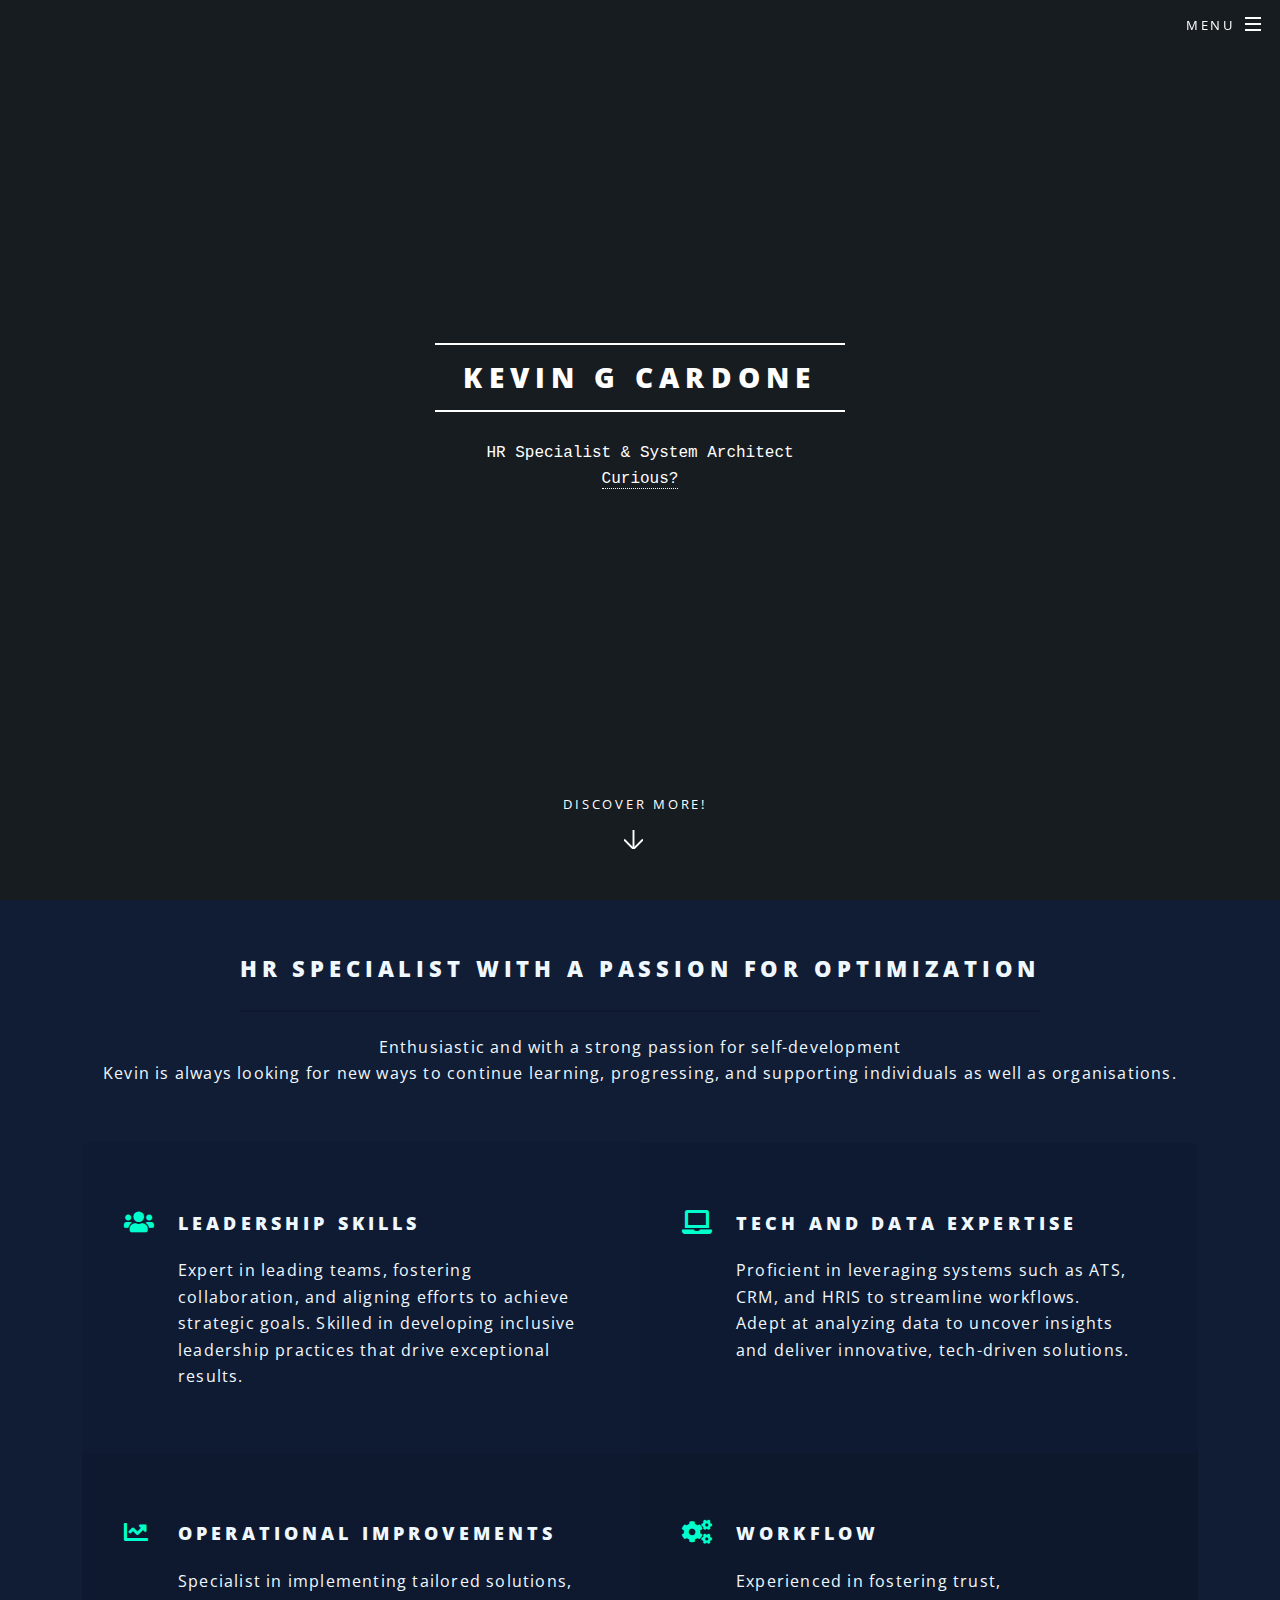
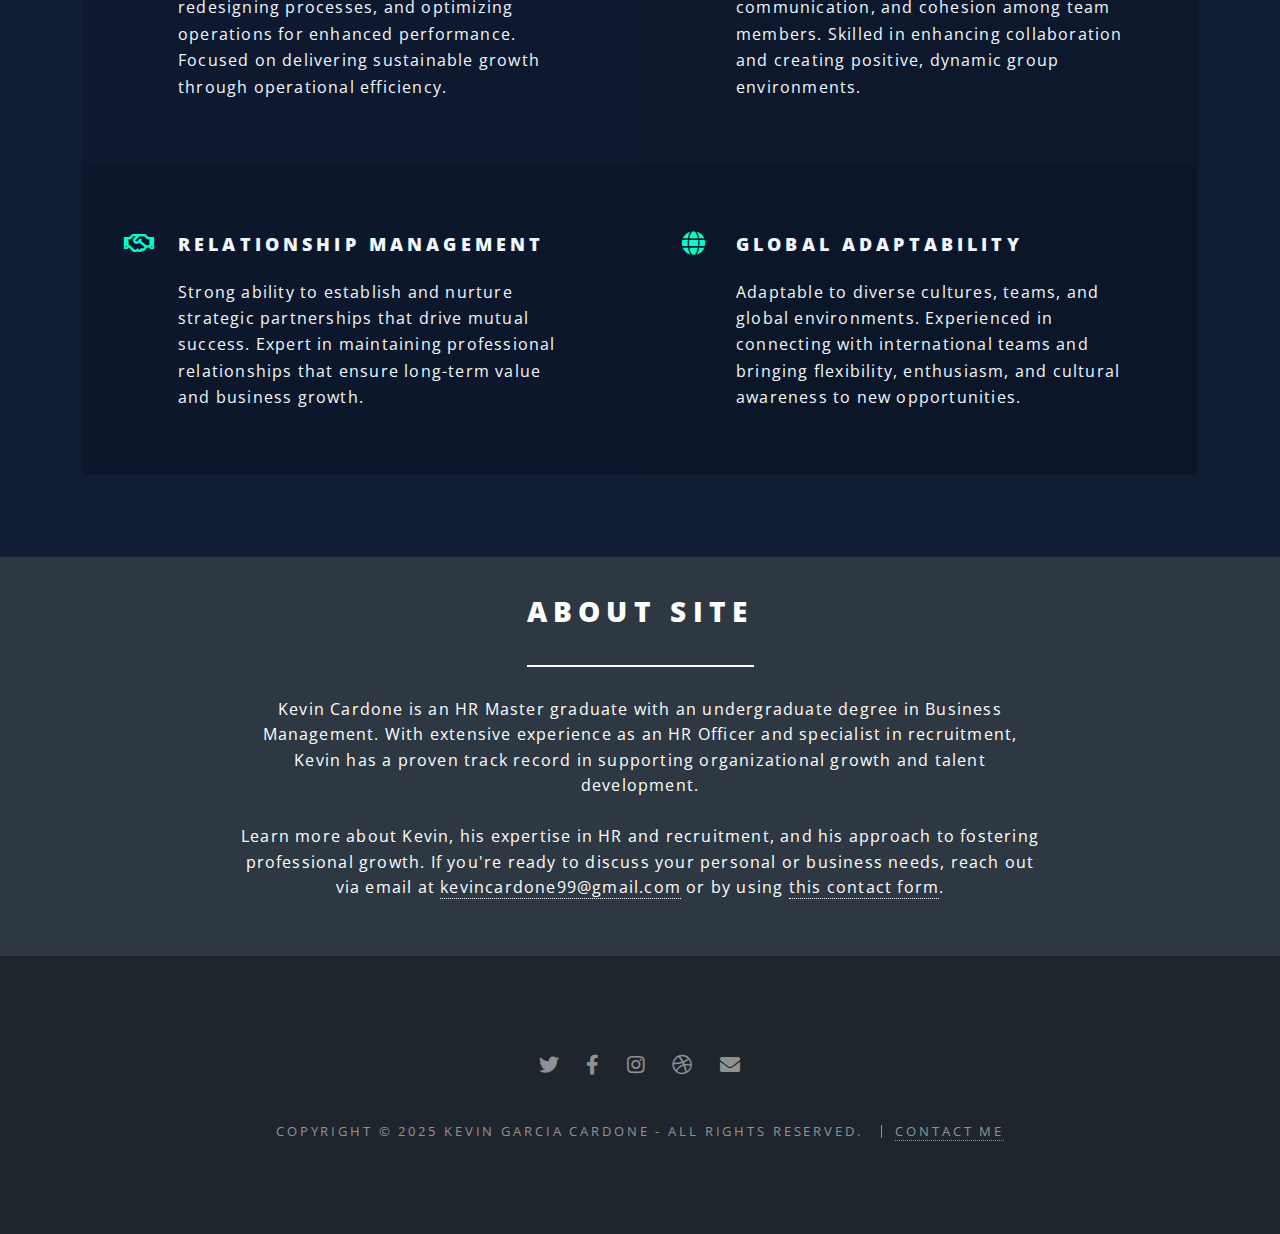
==== commit da301d4c: "Update index.html" ====
--- a/index.html
+++ b/index.html
@@ -40,26 +40,20 @@
                 </nav>
             </header>
 
-            <!-- Banner -->
+         
+<!-- Banner -->
 <section id="banner">
     <div class="inner">
         <h2>Kevin G Cardone</h2>
         <p>HR Specialist & System Architect<br />
-            <a href="assets/images/gorge.jpg" target="_blank">Curious?</a></p>
+            <a href="assets/images/gorge.jpg">Curious?</a></p>
         <ul class="actions special">
-            <li><a href="#three" class="button">Discover Section Three</a></li>
+            <li><a href="#" class=""></a></li>
         </ul>
     </div>
     <a href="#three" class="more scrolly">Discover more!</a> <!-- Updated to scroll to the next section -->
 </section>
 
-<!-- Section Three -->
-<section id="three">
-    <div class="inner">
-        <h3>Welcome to Section Three</h3>
-        <p>Here's what you should discover!</p>
-    </div>
-</section>
 
             <!-- HR Skills Section -->
        <section id="three" class="wrapper style3 special" style="background-color: rgba(10, 25, 51, 0.85); color: #f0f8ff; padding: 50px 20px; margin-bottom: 0 !important; border: none;">
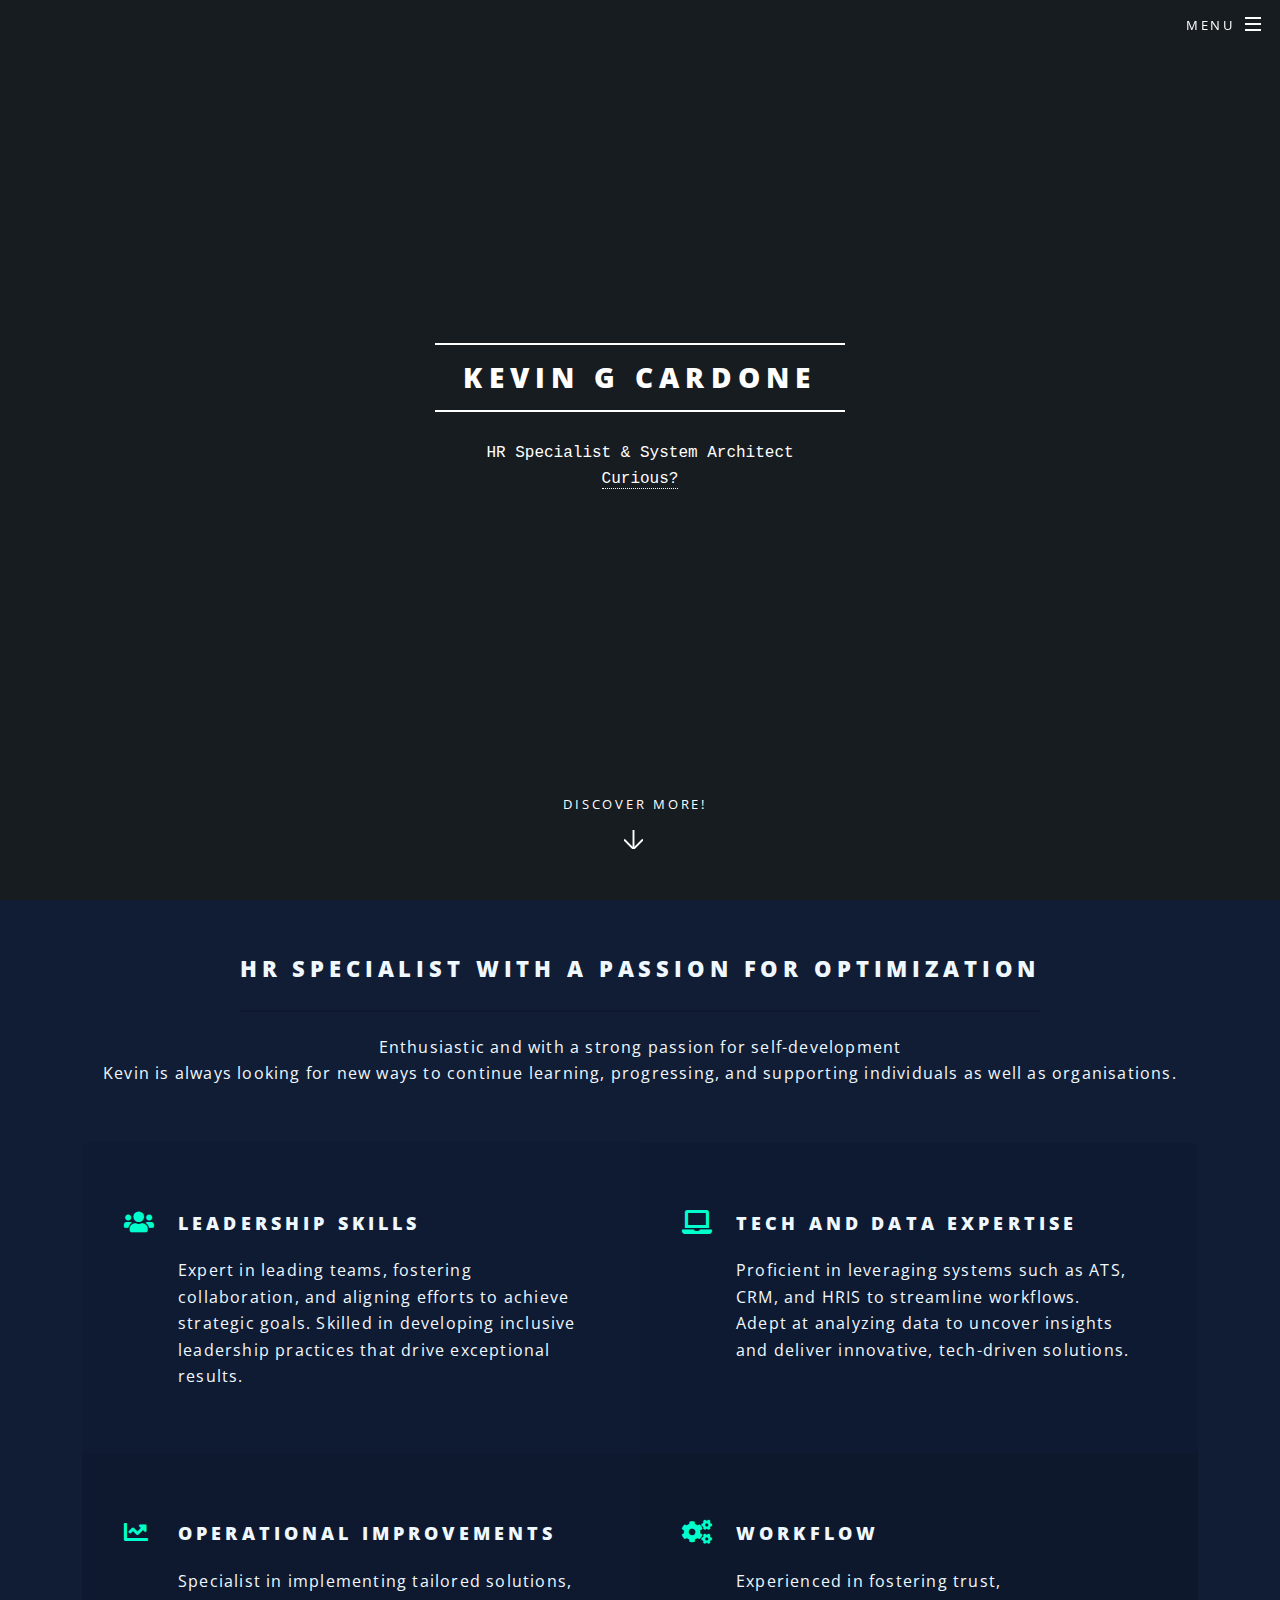
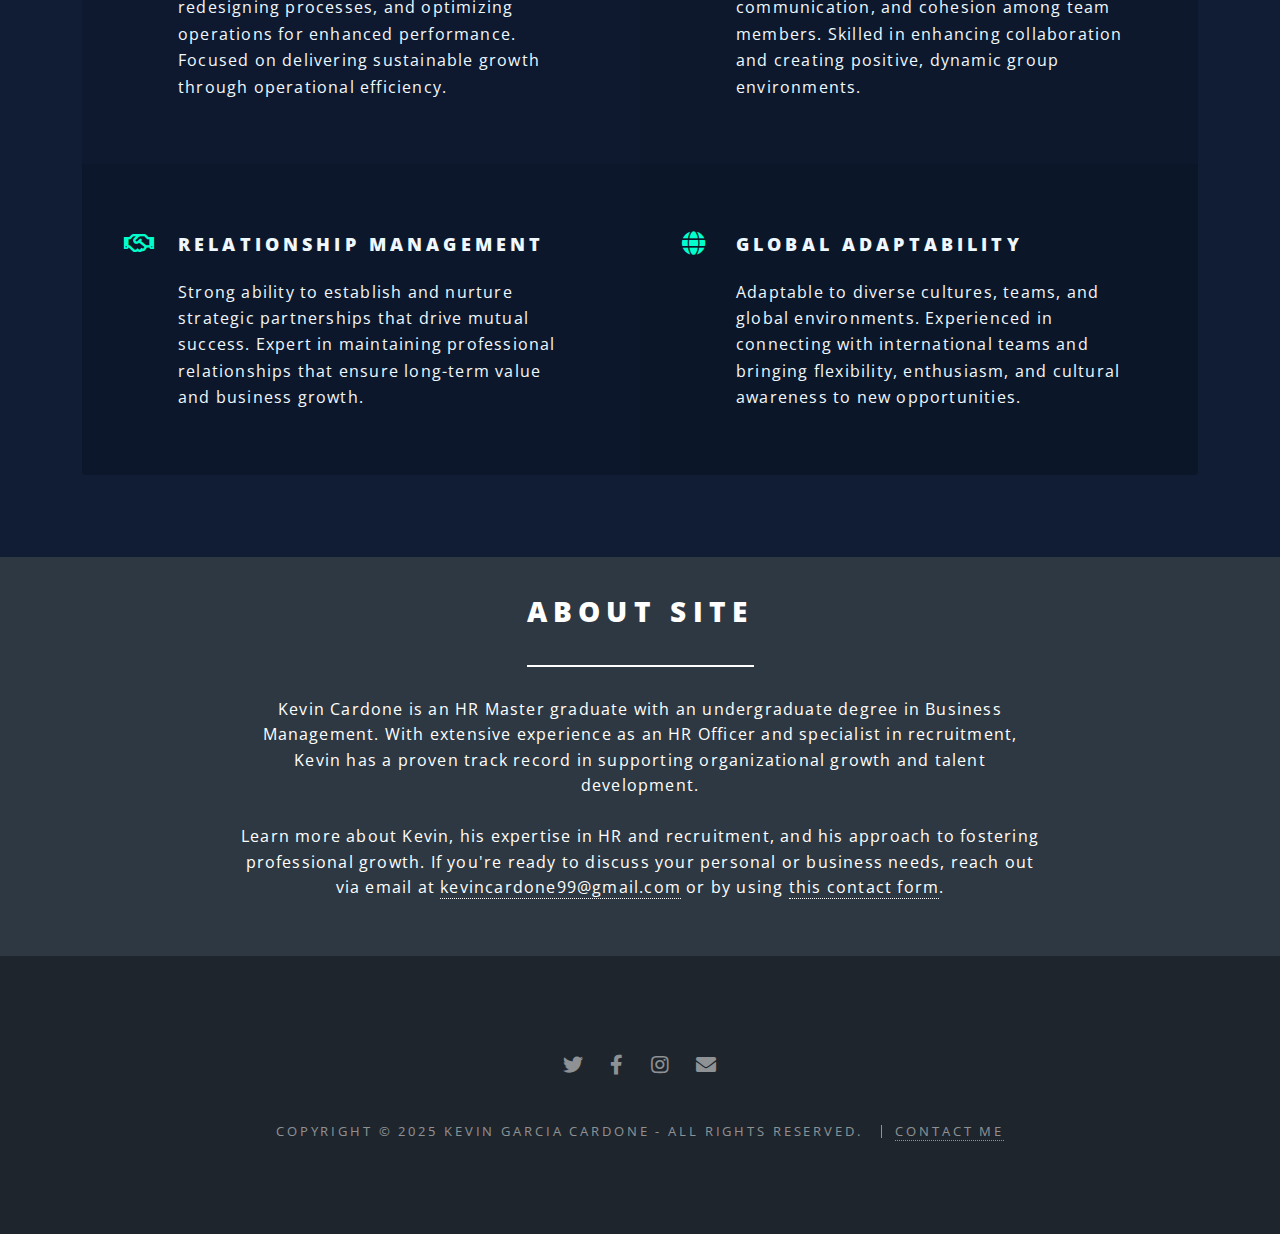
==== commit 1f039e66: "Update index.html" ====
--- a/index.html
+++ b/index.html
@@ -1,4 +1,4 @@
-    <!DOCTYPE HTML>
+<!DOCTYPE HTML>
 <html>
     <head>
         <title>Kevin Cardone</title>
@@ -46,13 +46,17 @@
     <div class="inner">
         <h2>Kevin G Cardone</h2>
         <p>HR Specialist & System Architect<br />
-            <a href="assets/images/gorge.jpg">Curious?</a></p>
+            <!-- Updated link to point to the correct folder -->
+            <a href="https://altruisticaxon.github.io/spectral/images/gorge.jpg" target="_blank">Curious?</a>
+
+        </p>
         <ul class="actions special">
             <li><a href="#" class=""></a></li>
         </ul>
     </div>
-    <a href="#three" class="more scrolly">Discover more!</a> <!-- Updated to scroll to the next section -->
+    <a href="#three" class="more scrolly">Discover more!</a> <!-- Scroll link left intact -->
 </section>
+
 
 
             <!-- HR Skills Section -->
@@ -107,11 +111,10 @@
             <!-- Footer -->
             <footer id="footer">
                 <ul class="icons">
-                    <li><a href="#" class="icon brands fa-twitter"><span class="label">Twitter</span></a></li>
-                    <li><a href="#" class="icon brands fa-facebook-f"><span class="label">Facebook</span></a></li>
-                    <li><a href="#" class="icon brands fa-instagram"><span class="label">Instagram</span></a></li>
-                    <li><a href="#" class="icon brands fa-dribbble"><span class="label">Dribbble</span></a></li>
-                    <li><a href="#" class="icon solid fa-envelope"><span class="label">Email</span></a></li>
+                    <li><a href="https://altruisticaxon.github.io/spectral/images/llama.jpg" class="icon brands fa-twitter"><span class="label">Twitter</span></a></li>
+                    <li><a href="https://altruisticaxon.github.io/spectral/images/llama.jpg" class="icon brands fa-facebook-f"><span class="label">Facebook</span></a></li>
+                    <li><a href="https://altruisticaxon.github.io/spectral/images/llama.jpg" class="icon brands fa-instagram"><span class="label">Instagram</span></a></li>
+                    <li><a href="https://altruisticaxon.github.io/spectral/images/llama.jpg" class="icon solid fa-envelope"><span class="label">Email"></span></a></li>
                 </ul>
                 <ul class="copyright">
                     <li>Copyright &copy; 2025 Kevin Garcia Cardone - All Rights Reserved.</li>
